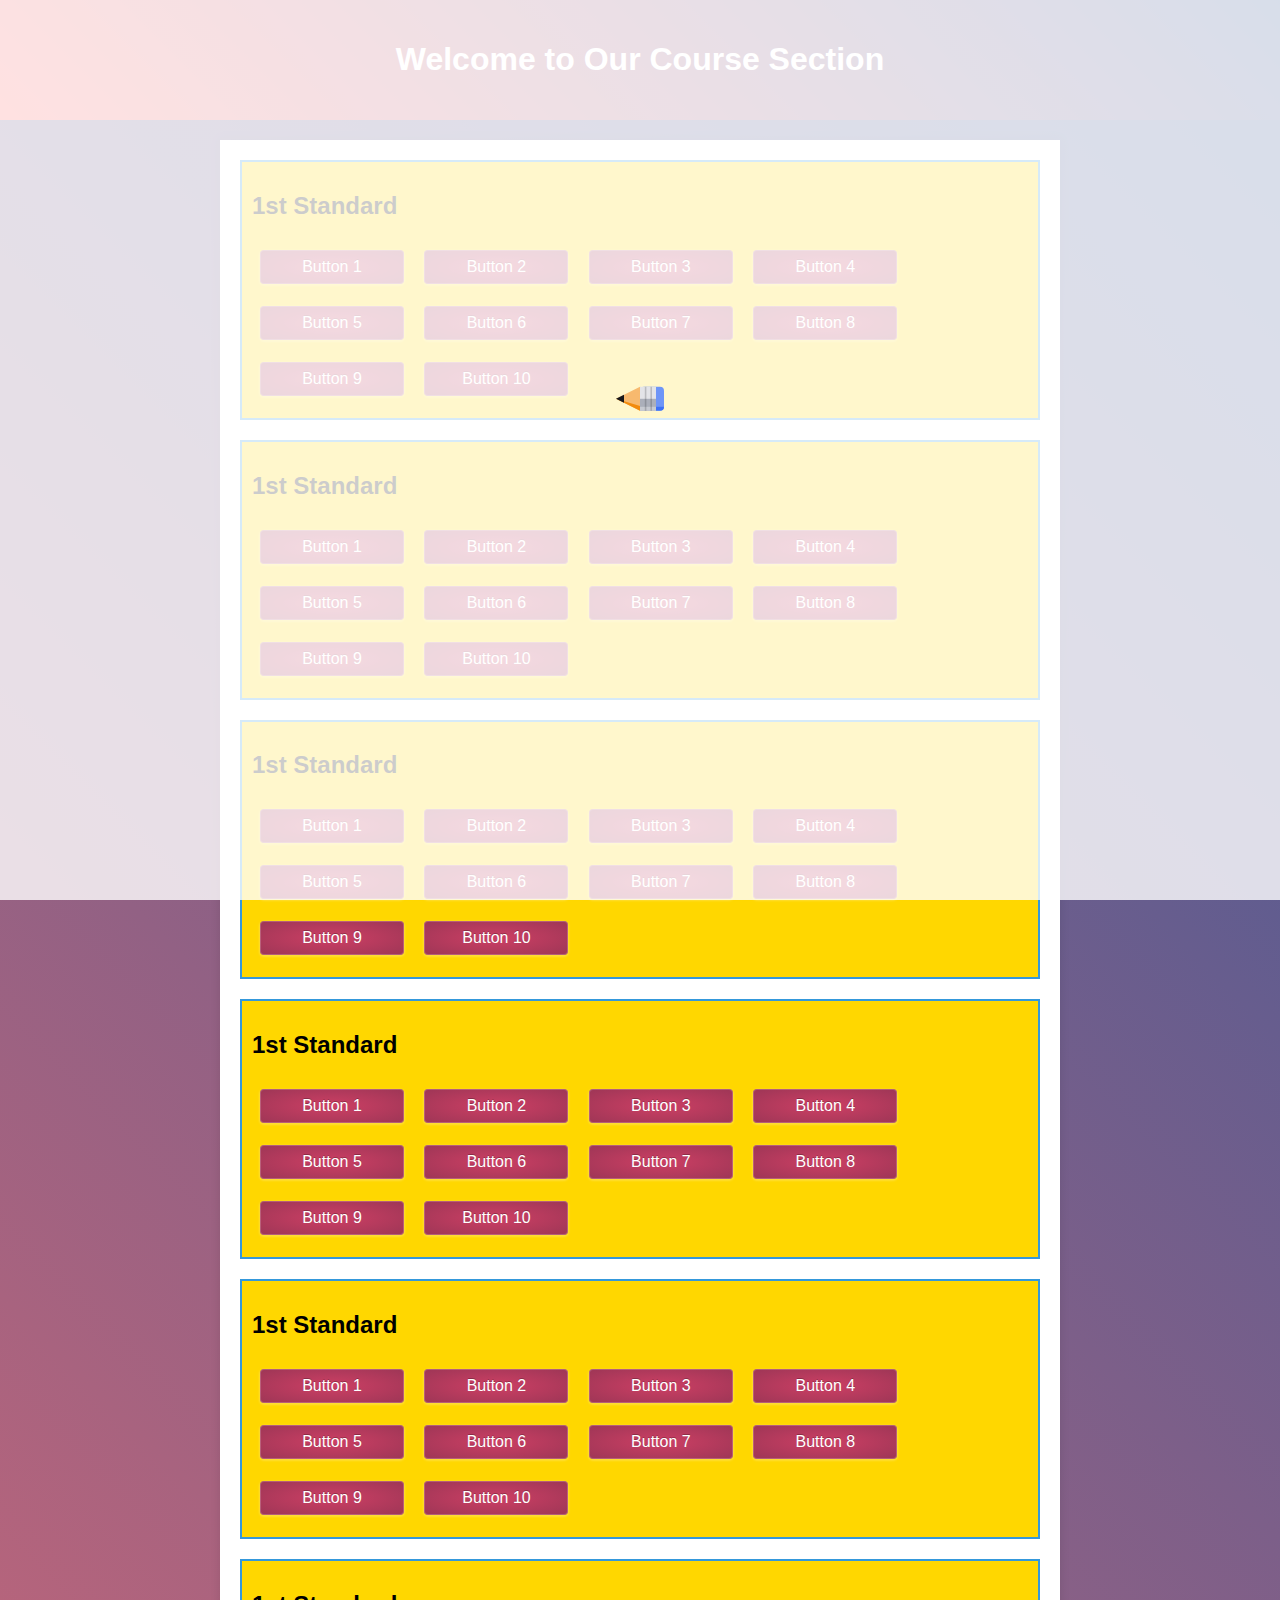
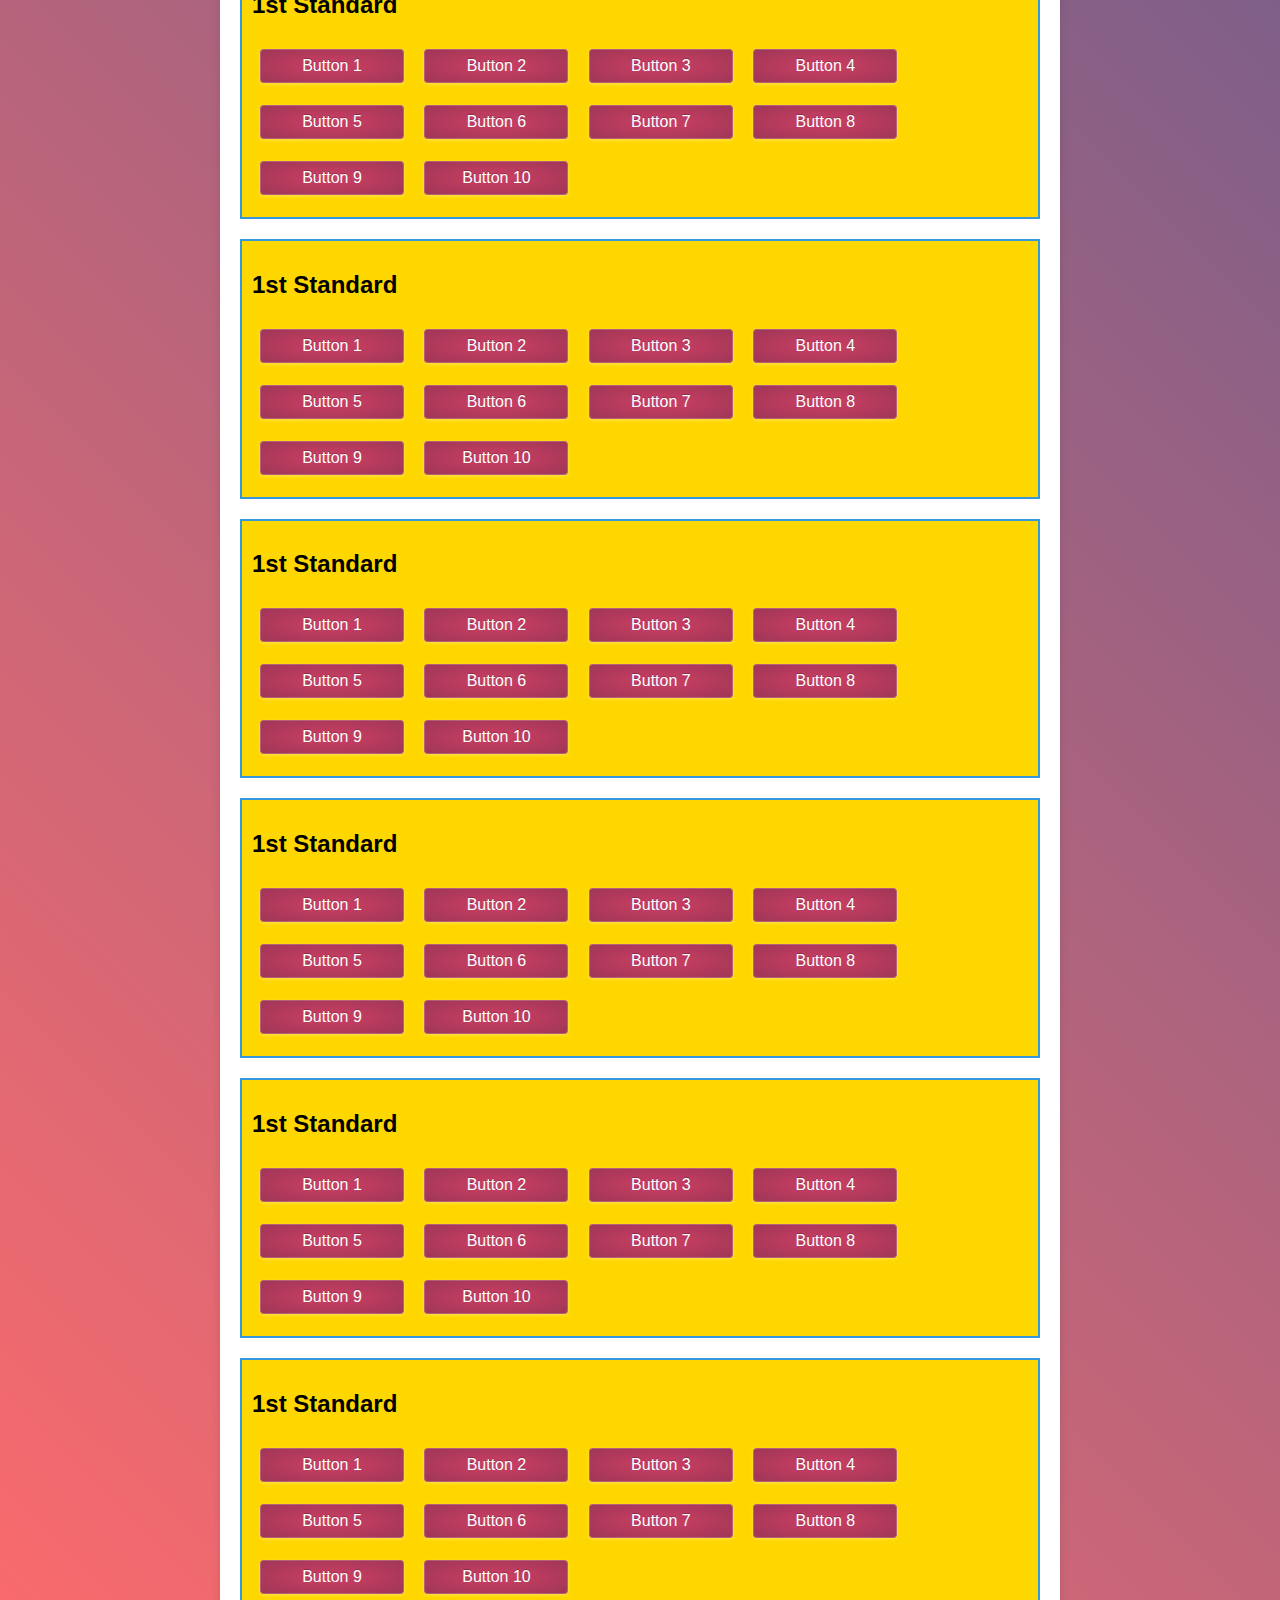
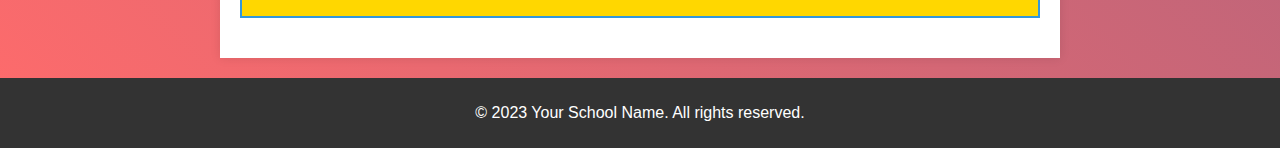
==== course.html @ 150eb4b5 "Add files via upload" ====
<!DOCTYPE html>
<html lang="en">
<head>
    <link rel="stylesheet" href="coursestyel.css">
    <meta charset="UTF-8">
    <meta name="viewport" content="width=device-width, initial-scale=1.0">
    <title>Course Section</title>
</head>
<body>
    <div id="loading-animation">
        <!-- Place your loading animation code here -->
        <svg xmlns="http://www.w3.org/2000/svg" height="200px" width="200px" viewBox="0 0 200 200" class="pencil">
            <defs>
                <clipPath id="pencil-eraser">
                    <rect height="30" width="30" ry="5" rx="5"></rect>
                </clipPath>
            </defs>
            <circle transform="rotate(-113,100,100)" stroke-linecap="round" stroke-dashoffset="439.82" stroke-dasharray="439.82 439.82" stroke-width="2" stroke="currentColor" fill="none" r="70" class="pencil__stroke"></circle>
            <g transform="translate(100,100)" class="pencil__rotate">
                <g fill="none">
                    <circle transform="rotate(-90)" stroke-dashoffset="402" stroke-dasharray="402.12 402.12" stroke-width="30" stroke="hsl(223,90%,50%)" r="64" class="pencil__body1"></circle>
                    <circle transform="rotate(-90)" stroke-dashoffset="465" stroke-dasharray="464.96 464.96" stroke-width="10" stroke="hsl(223,90%,60%)" r="74" class="pencil__body2"></circle>
                    <circle transform="rotate(-90)" stroke-dashoffset="339" stroke-dasharray="339.29 339.29" stroke-width="10" stroke="hsl(223,90%,40%)" r="54" class="pencil__body3"></circle>
                </g>
                <g transform="rotate(-90) translate(49,0)" class="pencil__eraser">
                    <g class="pencil__eraser-skew">
                        <rect height="30" width="30" ry="5" rx="5" fill="hsl(223,90%,70%)"></rect>
                        <rect clip-path="url(#pencil-eraser)" height="30" width="5" fill="hsl(223,90%,60%)"></rect>
                        <rect height="20" width="30" fill="hsl(223,10%,90%)"></rect>
                        <rect height="20" width="15" fill="hsl(223,10%,70%)"></rect>
                        <rect height="20" width="5" fill="hsl(223,10%,80%)"></rect>
                        <rect height="2" width="30" y="6" fill="hsla(223,10%,10%,0.2)"></rect>
                        <rect height="2" width="30" y="13" fill="hsla(223,10%,10%,0.2)"></rect>
                    </g>
                </g>
                <g transform="rotate(-90) translate(49,-30)" class="pencil__point">
                    <polygon points="15 0,30 30,0 30" fill="hsl(33,90%,70%)"></polygon>
                    <polygon points="15 0,6 30,0 30" fill="hsl(33,90%,50%)"></polygon>
                    <polygon points="15 0,20 10,10 10" fill="hsl(223,10%,10%)"></polygon>
                </g>
            </g>
        </svg>
      </div>
    <header>
        <h1>Welcome to Our Course Section</h1>
    </header>
    <main>
        <section id="class1">
            <h2>1st Standard</h2>
            <div class="button-container">
                <!-- Add 10 buttons for 1st standard -->
                <button type="button" class="button">
                    <div class="button-top">Button 1</div>
                    <div class="button-bottom"></div>
                    <div class="button-base"></div>
                </button>
                <button type="button" class="button">
                    <div class="button-top">Button 2</div>
                    <div class="button-bottom"></div>
                    <div class="button-base"></div>
                </button>
                <button type="button" class="button">
                    <div class="button-top">Button 3</div>
                    <div class="button-bottom"></div>
                    <div class="button-base"></div>
                </button>
                <button type="button" class="button">
                    <div class="button-top">Button 4</div>
                    <div class="button-bottom"></div>
                    <div class="button-base"></div>
                </button>
                <button type="button" class="button">
                    <div class="button-top">Button 5</div>
                    <div class="button-bottom"></div>
                    <div class="button-base"></div>
                </button>
                <button type="button" class="button">
                    <div class="button-top">Button 6</div>
                    <div class="button-bottom"></div>
                    <div class="button-base"></div>
                </button>
                <button type="button" class="button">
                    <div class="button-top">Button 7</div>
                    <div class="button-bottom"></div>
                    <div class="button-base"></div>
                </button>
                <button type="button" class="button">
                    <div class="button-top">Button 8</div>
                    <div class="button-bottom"></div>
                    <div class="button-base"></div>
                </button>
                <button type="button" class="button">
                    <div class="button-top">Button 9</div>
                    <div class="button-bottom"></div>
                    <div class="button-base"></div>
                </button>
                <button type="button" class="button">
                    <div class="button-top">Button 10</div>
                    <div class="button-bottom"></div>
                    <div class="button-base"></div>
                </button>
            </div>
            </section>
        <section id="class1">
            <h2>1st Standard</h2>
            <div class="button-container">
                <!-- Add 10 buttons for 1st standard -->
                <button type="button" class="button">
                    <div class="button-top">Button 1</div>
                    <div class="button-bottom"></div>
                    <div class="button-base"></div>
                </button>
                <button type="button" class="button">
                    <div class="button-top">Button 2</div>
                    <div class="button-bottom"></div>
                    <div class="button-base"></div>
                </button>
                <button type="button" class="button">
                    <div class="button-top">Button 3</div>
                    <div class="button-bottom"></div>
                    <div class="button-base"></div>
                </button>
                <button type="button" class="button">
                    <div class="button-top">Button 4</div>
                    <div class="button-bottom"></div>
                    <div class="button-base"></div>
                </button>
                <button type="button" class="button">
                    <div class="button-top">Button 5</div>
                    <div class="button-bottom"></div>
                    <div class="button-base"></div>
                </button>
                <button type="button" class="button">
                    <div class="button-top">Button 6</div>
                    <div class="button-bottom"></div>
                    <div class="button-base"></div>
                </button>
                <button type="button" class="button">
                    <div class="button-top">Button 7</div>
                    <div class="button-bottom"></div>
                    <div class="button-base"></div>
                </button>
                <button type="button" class="button">
                    <div class="button-top">Button 8</div>
                    <div class="button-bottom"></div>
                    <div class="button-base"></div>
                </button>
                <button type="button" class="button">
                    <div class="button-top">Button 9</div>
                    <div class="button-bottom"></div>
                    <div class="button-base"></div>
                </button>
                <button type="button" class="button">
                    <div class="button-top">Button 10</div>
                    <div class="button-bottom"></div>
                    <div class="button-base"></div>
                </button>
            </div>
            </section>
        <section id="class1">
            <h2>1st Standard</h2>
            <div class="button-container">
                <!-- Add 10 buttons for 1st standard -->
                <button type="button" class="button">
                    <div class="button-top">Button 1</div>
                    <div class="button-bottom"></div>
                    <div class="button-base"></div>
                </button>
                <button type="button" class="button">
                    <div class="button-top">Button 2</div>
                    <div class="button-bottom"></div>
                    <div class="button-base"></div>
                </button>
                <button type="button" class="button">
                    <div class="button-top">Button 3</div>
                    <div class="button-bottom"></div>
                    <div class="button-base"></div>
                </button>
                <button type="button" class="button">
                    <div class="button-top">Button 4</div>
                    <div class="button-bottom"></div>
                    <div class="button-base"></div>
                </button>
                <button type="button" class="button">
                    <div class="button-top">Button 5</div>
                    <div class="button-bottom"></div>
                    <div class="button-base"></div>
                </button>
                <button type="button" class="button">
                    <div class="button-top">Button 6</div>
                    <div class="button-bottom"></div>
                    <div class="button-base"></div>
                </button>
                <button type="button" class="button">
                    <div class="button-top">Button 7</div>
                    <div class="button-bottom"></div>
                    <div class="button-base"></div>
                </button>
                <button type="button" class="button">
                    <div class="button-top">Button 8</div>
                    <div class="button-bottom"></div>
                    <div class="button-base"></div>
                </button>
                <button type="button" class="button">
                    <div class="button-top">Button 9</div>
                    <div class="button-bottom"></div>
                    <div class="button-base"></div>
                </button>
                <button type="button" class="button">
                    <div class="button-top">Button 10</div>
                    <div class="button-bottom"></div>
                    <div class="button-base"></div>
                </button>
            </div>
            </section>
        <section id="class1">
            <h2>1st Standard</h2>
            <div class="button-container">
                <!-- Add 10 buttons for 1st standard -->
                <button type="button" class="button">
                    <div class="button-top">Button 1</div>
                    <div class="button-bottom"></div>
                    <div class="button-base"></div>
                </button>
                <button type="button" class="button">
                    <div class="button-top">Button 2</div>
                    <div class="button-bottom"></div>
                    <div class="button-base"></div>
                </button>
                <button type="button" class="button">
                    <div class="button-top">Button 3</div>
                    <div class="button-bottom"></div>
                    <div class="button-base"></div>
                </button>
                <button type="button" class="button">
                    <div class="button-top">Button 4</div>
                    <div class="button-bottom"></div>
                    <div class="button-base"></div>
                </button>
                <button type="button" class="button">
                    <div class="button-top">Button 5</div>
                    <div class="button-bottom"></div>
                    <div class="button-base"></div>
                </button>
                <button type="button" class="button">
                    <div class="button-top">Button 6</div>
                    <div class="button-bottom"></div>
                    <div class="button-base"></div>
                </button>
                <button type="button" class="button">
                    <div class="button-top">Button 7</div>
                    <div class="button-bottom"></div>
                    <div class="button-base"></div>
                </button>
                <button type="button" class="button">
                    <div class="button-top">Button 8</div>
                    <div class="button-bottom"></div>
                    <div class="button-base"></div>
                </button>
                <button type="button" class="button">
                    <div class="button-top">Button 9</div>
                    <div class="button-bottom"></div>
                    <div class="button-base"></div>
                </button>
                <button type="button" class="button">
                    <div class="button-top">Button 10</div>
                    <div class="button-bottom"></div>
                    <div class="button-base"></div>
                </button>
            </div>
            </section>
        <section id="class1">
            <h2>1st Standard</h2>
            <div class="button-container">
                <!-- Add 10 buttons for 1st standard -->
                <button type="button" class="button">
                    <div class="button-top">Button 1</div>
                    <div class="button-bottom"></div>
                    <div class="button-base"></div>
                </button>
                <button type="button" class="button">
                    <div class="button-top">Button 2</div>
                    <div class="button-bottom"></div>
                    <div class="button-base"></div>
                </button>
                <button type="button" class="button">
                    <div class="button-top">Button 3</div>
                    <div class="button-bottom"></div>
                    <div class="button-base"></div>
                </button>
                <button type="button" class="button">
                    <div class="button-top">Button 4</div>
                    <div class="button-bottom"></div>
                    <div class="button-base"></div>
                </button>
                <button type="button" class="button">
                    <div class="button-top">Button 5</div>
                    <div class="button-bottom"></div>
                    <div class="button-base"></div>
                </button>
                <button type="button" class="button">
                    <div class="button-top">Button 6</div>
                    <div class="button-bottom"></div>
                    <div class="button-base"></div>
                </button>
                <button type="button" class="button">
                    <div class="button-top">Button 7</div>
                    <div class="button-bottom"></div>
                    <div class="button-base"></div>
                </button>
                <button type="button" class="button">
                    <div class="button-top">Button 8</div>
                    <div class="button-bottom"></div>
                    <div class="button-base"></div>
                </button>
                <button type="button" class="button">
                    <div class="button-top">Button 9</div>
                    <div class="button-bottom"></div>
                    <div class="button-base"></div>
                </button>
                <button type="button" class="button">
                    <div class="button-top">Button 10</div>
                    <div class="button-bottom"></div>
                    <div class="button-base"></div>
                </button>
            </div>
            </section>
        <section id="class1">
            <h2>1st Standard</h2>
            <div class="button-container">
                <!-- Add 10 buttons for 1st standard -->
                <button type="button" class="button">
                    <div class="button-top">Button 1</div>
                    <div class="button-bottom"></div>
                    <div class="button-base"></div>
                </button>
                <button type="button" class="button">
                    <div class="button-top">Button 2</div>
                    <div class="button-bottom"></div>
                    <div class="button-base"></div>
                </button>
                <button type="button" class="button">
                    <div class="button-top">Button 3</div>
                    <div class="button-bottom"></div>
                    <div class="button-base"></div>
                </button>
                <button type="button" class="button">
                    <div class="button-top">Button 4</div>
                    <div class="button-bottom"></div>
                    <div class="button-base"></div>
                </button>
                <button type="button" class="button">
                    <div class="button-top">Button 5</div>
                    <div class="button-bottom"></div>
                    <div class="button-base"></div>
                </button>
                <button type="button" class="button">
                    <div class="button-top">Button 6</div>
                    <div class="button-bottom"></div>
                    <div class="button-base"></div>
                </button>
                <button type="button" class="button">
                    <div class="button-top">Button 7</div>
                    <div class="button-bottom"></div>
                    <div class="button-base"></div>
                </button>
                <button type="button" class="button">
                    <div class="button-top">Button 8</div>
                    <div class="button-bottom"></div>
                    <div class="button-base"></div>
                </button>
                <button type="button" class="button">
                    <div class="button-top">Button 9</div>
                    <div class="button-bottom"></div>
                    <div class="button-base"></div>
                </button>
                <button type="button" class="button">
                    <div class="button-top">Button 10</div>
                    <div class="button-bottom"></div>
                    <div class="button-base"></div>
                </button>
            </div>
            </section>
        <section id="class1">
            <h2>1st Standard</h2>
            <div class="button-container">
                <!-- Add 10 buttons for 1st standard -->
                <button type="button" class="button">
                    <div class="button-top">Button 1</div>
                    <div class="button-bottom"></div>
                    <div class="button-base"></div>
                </button>
                <button type="button" class="button">
                    <div class="button-top">Button 2</div>
                    <div class="button-bottom"></div>
                    <div class="button-base"></div>
                </button>
                <button type="button" class="button">
                    <div class="button-top">Button 3</div>
                    <div class="button-bottom"></div>
                    <div class="button-base"></div>
                </button>
                <button type="button" class="button">
                    <div class="button-top">Button 4</div>
                    <div class="button-bottom"></div>
                    <div class="button-base"></div>
                </button>
                <button type="button" class="button">
                    <div class="button-top">Button 5</div>
                    <div class="button-bottom"></div>
                    <div class="button-base"></div>
                </button>
                <button type="button" class="button">
                    <div class="button-top">Button 6</div>
                    <div class="button-bottom"></div>
                    <div class="button-base"></div>
                </button>
                <button type="button" class="button">
                    <div class="button-top">Button 7</div>
                    <div class="button-bottom"></div>
                    <div class="button-base"></div>
                </button>
                <button type="button" class="button">
                    <div class="button-top">Button 8</div>
                    <div class="button-bottom"></div>
                    <div class="button-base"></div>
                </button>
                <button type="button" class="button">
                    <div class="button-top">Button 9</div>
                    <div class="button-bottom"></div>
                    <div class="button-base"></div>
                </button>
                <button type="button" class="button">
                    <div class="button-top">Button 10</div>
                    <div class="button-bottom"></div>
                    <div class="button-base"></div>
                </button>
            </div>
            </section>
        <section id="class1">
            <h2>1st Standard</h2>
            <div class="button-container">
                <!-- Add 10 buttons for 1st standard -->
                <button type="button" class="button">
                    <div class="button-top">Button 1</div>
                    <div class="button-bottom"></div>
                    <div class="button-base"></div>
                </button>
                <button type="button" class="button">
                    <div class="button-top">Button 2</div>
                    <div class="button-bottom"></div>
                    <div class="button-base"></div>
                </button>
                <button type="button" class="button">
                    <div class="button-top">Button 3</div>
                    <div class="button-bottom"></div>
                    <div class="button-base"></div>
                </button>
                <button type="button" class="button">
                    <div class="button-top">Button 4</div>
                    <div class="button-bottom"></div>
                    <div class="button-base"></div>
                </button>
                <button type="button" class="button">
                    <div class="button-top">Button 5</div>
                    <div class="button-bottom"></div>
                    <div class="button-base"></div>
                </button>
                <button type="button" class="button">
                    <div class="button-top">Button 6</div>
                    <div class="button-bottom"></div>
                    <div class="button-base"></div>
                </button>
                <button type="button" class="button">
                    <div class="button-top">Button 7</div>
                    <div class="button-bottom"></div>
                    <div class="button-base"></div>
                </button>
                <button type="button" class="button">
                    <div class="button-top">Button 8</div>
                    <div class="button-bottom"></div>
                    <div class="button-base"></div>
                </button>
                <button type="button" class="button">
                    <div class="button-top">Button 9</div>
                    <div class="button-bottom"></div>
                    <div class="button-base"></div>
                </button>
                <button type="button" class="button">
                    <div class="button-top">Button 10</div>
                    <div class="button-bottom"></div>
                    <div class="button-base"></div>
                </button>
            </div>
            </section>
        <section id="class1">
            <h2>1st Standard</h2>
            <div class="button-container">
                <!-- Add 10 buttons for 1st standard -->
                <button type="button" class="button">
                    <div class="button-top">Button 1</div>
                    <div class="button-bottom"></div>
                    <div class="button-base"></div>
                </button>
                <button type="button" class="button">
                    <div class="button-top">Button 2</div>
                    <div class="button-bottom"></div>
                    <div class="button-base"></div>
                </button>
                <button type="button" class="button">
                    <div class="button-top">Button 3</div>
                    <div class="button-bottom"></div>
                    <div class="button-base"></div>
                </button>
                <button type="button" class="button">
                    <div class="button-top">Button 4</div>
                    <div class="button-bottom"></div>
                    <div class="button-base"></div>
                </button>
                <button type="button" class="button">
                    <div class="button-top">Button 5</div>
                    <div class="button-bottom"></div>
                    <div class="button-base"></div>
                </button>
                <button type="button" class="button">
                    <div class="button-top">Button 6</div>
                    <div class="button-bottom"></div>
                    <div class="button-base"></div>
                </button>
                <button type="button" class="button">
                    <div class="button-top">Button 7</div>
                    <div class="button-bottom"></div>
                    <div class="button-base"></div>
                </button>
                <button type="button" class="button">
                    <div class="button-top">Button 8</div>
                    <div class="button-bottom"></div>
                    <div class="button-base"></div>
                </button>
                <button type="button" class="button">
                    <div class="button-top">Button 9</div>
                    <div class="button-bottom"></div>
                    <div class="button-base"></div>
                </button>
                <button type="button" class="button">
                    <div class="button-top">Button 10</div>
                    <div class="button-bottom"></div>
                    <div class="button-base"></div>
                </button>
            </div>
            </section>
        <section id="class1">
            <h2>1st Standard</h2>
            <div class="button-container">
                <!-- Add 10 buttons for 1st standard -->
                <button type="button" class="button">
                    <div class="button-top">Button 1</div>
                    <div class="button-bottom"></div>
                    <div class="button-base"></div>
                </button>
                <button type="button" class="button">
                    <div class="button-top">Button 2</div>
                    <div class="button-bottom"></div>
                    <div class="button-base"></div>
                </button>
                <button type="button" class="button">
                    <div class="button-top">Button 3</div>
                    <div class="button-bottom"></div>
                    <div class="button-base"></div>
                </button>
                <button type="button" class="button">
                    <div class="button-top">Button 4</div>
                    <div class="button-bottom"></div>
                    <div class="button-base"></div>
                </button>
                <button type="button" class="button">
                    <div class="button-top">Button 5</div>
                    <div class="button-bottom"></div>
                    <div class="button-base"></div>
                </button>
                <button type="button" class="button">
                    <div class="button-top">Button 6</div>
                    <div class="button-bottom"></div>
                    <div class="button-base"></div>
                </button>
                <button type="button" class="button">
                    <div class="button-top">Button 7</div>
                    <div class="button-bottom"></div>
                    <div class="button-base"></div>
                </button>
                <button type="button" class="button">
                    <div class="button-top">Button 8</div>
                    <div class="button-bottom"></div>
                    <div class="button-base"></div>
                </button>
                <button type="button" class="button">
                    <div class="button-top">Button 9</div>
                    <div class="button-bottom"></div>
                    <div class="button-base"></div>
                </button>
                <button type="button" class="button">
                    <div class="button-top">Button 10</div>
                    <div class="button-bottom"></div>
                    <div class="button-base"></div>
                </button>
            </div>
            </section>
        <section id="class1">
            <h2>1st Standard</h2>
            <div class="button-container">
                <!-- Add 10 buttons for 1st standard -->
                <button type="button" class="button">
                    <div class="button-top">Button 1</div>
                    <div class="button-bottom"></div>
                    <div class="button-base"></div>
                </button>
                <button type="button" class="button">
                    <div class="button-top">Button 2</div>
                    <div class="button-bottom"></div>
                    <div class="button-base"></div>
                </button>
                <button type="button" class="button">
                    <div class="button-top">Button 3</div>
                    <div class="button-bottom"></div>
                    <div class="button-base"></div>
                </button>
                <button type="button" class="button">
                    <div class="button-top">Button 4</div>
                    <div class="button-bottom"></div>
                    <div class="button-base"></div>
                </button>
                <button type="button" class="button">
                    <div class="button-top">Button 5</div>
                    <div class="button-bottom"></div>
                    <div class="button-base"></div>
                </button>
                <button type="button" class="button">
                    <div class="button-top">Button 6</div>
                    <div class="button-bottom"></div>
                    <div class="button-base"></div>
                </button>
                <button type="button" class="button">
                    <div class="button-top">Button 7</div>
                    <div class="button-bottom"></div>
                    <div class="button-base"></div>
                </button>
                <button type="button" class="button">
                    <div class="button-top">Button 8</div>
                    <div class="button-bottom"></div>
                    <div class="button-base"></div>
                </button>
                <button type="button" class="button">
                    <div class="button-top">Button 9</div>
                    <div class="button-bottom"></div>
                    <div class="button-base"></div>
                </button>
                <button type="button" class="button">
                    <div class="button-top">Button 10</div>
                    <div class="button-bottom"></div>
                    <div class="button-base"></div>
                </button>
            </div>
            </section>

    </main>

    <footer>
        <p>&copy; 2023 Your School Name. All rights reserved.</p>
    </footer>

    <script>
        // JavaScript for smooth scrolling
        document.querySelectorAll('nav a').forEach(anchor => {
            anchor.addEventListener('click', function(e) {
                e.preventDefault();

                const targetId = this.getAttribute('href').substring(1);
                const targetSection = document.getElementById(targetId);

                window.scrollTo({
                    top: targetSection.offsetTop - 60, // Adjust for header height
                    behavior: 'smooth'
                });
            });
        });
        function hideLoadingAnimation() {
    const loadingAnimation = document.getElementById('loading-animation');
    if (loadingAnimation) {
      loadingAnimation.style.display = 'none';
    }
  }

  // Event listener to hide the loading animation when the page finishes loading
  window.addEventListener('load', hideLoadingAnimation);
  function hideLoadingAnimation() {
    // Simulate a delay of 3 seconds (3000 milliseconds)
    setTimeout(function() {
      const loadingAnimation = document.getElementById('loading-animation');
      if (loadingAnimation) {
        loadingAnimation.style.display = 'none';
      }
    }, 3000); // Adjust the delay time as needed (in milliseconds)
  }

  // Event listener to hide the loading animation when the page finishes loading
  window.addEventListener('load', hideLoadingAnimation);
    </script>
</body>
</html>
---- coursestyel.css ----
body {
    font-family: Arial, sans-serif;
    margin: 0;
    padding: 0;
    background-color: #f2f2f2;
    background: linear-gradient(45deg, #FF6B6B, #3B5998);
}

header {
    background: linear-gradient(45deg, #FF6B6B, #3B5998); /* Match the body gradient */
    color: #fff;
    text-align: center;
    padding: 20px;
}

nav ul {
    list-style-type: none;
    margin: 0;
    padding: 0;
}

nav ul li {
    display: inline;
    margin-right: 20px;
}

main {
    max-width: 800px;
    margin: 20px auto;
    background-color: #fff;
    padding: 20px;
    box-shadow: 0 0 10px rgba(0, 0, 0, 0.1);
}

section {
    border: 2px solid #3498db; /* Change to your desired border color */
    padding: 10px;
    margin-bottom: 20px;
    cursor: pointer;
    background-color: #FFD700; /* Add your desired background color */
}

section .button {
    -webkit-appearance: none;
    appearance: none;
    position: relative;
    border-width: 0;
    padding: 0 8px 12px;
    min-width: 10em;
    box-sizing: border-box;
    background: transparent;
    font: inherit;
    cursor: pointer;
}

section .button-top {
    display: flex;
    align-items: center;
    justify-content: center;
    position: relative;
    z-index: 0;
    padding: 8px 16px;
    transform: translateY(0);
    text-align: center;
    color: #fff;
    text-shadow: 0 -1px rgba(0, 0, 0, .25);
    transition-property: transform;
    transition-duration: .2s;
    -webkit-user-select: none;
    user-select: none;
}

section .button:active .button-top {
    transform: translateY(6px);
}

section .button-top::after {
    content: '';
    position: absolute;
    z-index: -1;
    border-radius: 4px;
    width: 100%;
    height: 100%;
    box-sizing: content-box;
    background-image: radial-gradient(#cd3f64, #9d3656);
    text-align: center;
    color: #fff;
    box-shadow: inset 0 0 0px 1px rgba(255, 255, 255, .2), 0 1px 2px 1px rgba(255, 255, 255, .2);
    transition-property: border-radius, padding, width, transform;
    transition-duration: .2s;
}

section .button:active .button-top::after {
    border-radius: 6px;
    padding: 0 2px;
}

section .button-bottom {
    position: absolute;
    z-index: -1;
    bottom: 4px;
    left: 4px;
    border-radius: 8px / 16px 16px 8px 8px;
    padding-top: 6px;
    width: calc(100% - 8px);
    height: calc(100% - 10px);
    box-sizing: content-box;
    background-color: #803;
    background-image: radial-gradient(4px 8px at 4px calc(100% - 8px), rgba(255, 255, 255, .25), transparent), radial-gradient(4px 8px at calc(100% - 4px) calc(100% - 8px), rgba(255, 255, 255, .25), transparent), radial-gradient(16px at -4px 0, white, transparent), radial-gradient(16px at calc(100% + 4px) 0, white, transparent);
    box-shadow: 0px 2px 3px 0px rgba(0, 0, 0, 0.5), inset 0 -1px 3px 3px rgba(0, 0, 0, .4);
    transition-property: border-radius, padding-top;
    transition-duration: .2s;
}

section .button:active .button-bottom {
    border-radius: 10px 10px 8px 8px / 8px;
    padding-top: 0;
}
button:hover{
    transform: scale(1);
}

section .button-base {
    position: absolute;
    z-index: -2;
    top: 4px;
    left: 0;
    border-radius: 12px;
    width: 100%;
    height: calc(100% - 4px);
    background-color: rgba(0, 0, 0, .15);
    box-shadow: 0 1px 1px 0 rgba(255, 255, 255, .75), inset 0 2px 2px rgba(0, 0, 0, .25);
}

footer {
    text-align: center;
    background: #333;
    color: #fff;
    padding: 10px 0;
}

/* Add button styles for the class sections */
section .button {
    margin-top: 10px;
}
#loading-animation {
    position: fixed;
    top: 0;
    left: 0;
    width: 100%;
    height: 100%;
    background: rgba(255, 255, 255, 0.8); /* Semi-transparent background overlay */
    display: flex;
    justify-content: center;
    align-items: center;
    z-index: 9999; /* Ensure it's on top of other content */
  }
  
  /* Additional styles for the loading animation container if needed */
  .pencil {
    display: block;
    width: 10em;
    height: 10em;
  }
  
  .pencil__body1,
  .pencil__body2,
  .pencil__body3,
  .pencil__eraser,
  .pencil__eraser-skew,
  .pencil__point,
  .pencil__rotate,
  .pencil__stroke {
    animation-duration: 3s;
    animation-timing-function: linear;
    animation-iteration-count: infinite;
  }
  
  .pencil__body1,
  .pencil__body2,
  .pencil__body3 {
    transform: rotate(-90deg);
  }
  
  .pencil__body1 {
    animation-name: pencilBody1;
  }
  
  .pencil__body2 {
    animation-name: pencilBody2;
  }
  
  .pencil__body3 {
    animation-name: pencilBody3;
  }
  
  .pencil__eraser {
    animation-name: pencilEraser;
    transform: rotate(-90deg) translate(49px,0);
  }
  
  .pencil__eraser-skew {
    animation-name: pencilEraserSkew;
    animation-timing-function: ease-in-out;
  }
  
  .pencil__point {
    animation-name: pencilPoint;
    transform: rotate(-90deg) translate(49px,-30px);
  }
  
  .pencil__rotate {
    animation-name: pencilRotate;
  }
  
  .pencil__stroke {
    animation-name: pencilStroke;
    transform: translate(100px,100px) rotate(-113deg);
  }
  
  /* Animations */
  @keyframes pencilBody1 {
    from,
      to {
      stroke-dashoffset: 351.86;
      transform: rotate(-90deg);
    }
  
    50% {
      stroke-dashoffset: 150.8;
   /* 3/8 of diameter */
      transform: rotate(-225deg);
    }
  }
  
  @keyframes pencilBody2 {
    from,
      to {
      stroke-dashoffset: 406.84;
      transform: rotate(-90deg);
    }
  
    50% {
      stroke-dashoffset: 174.36;
      transform: rotate(-225deg);
    }
  }
  
  @keyframes pencilBody3 {
    from,
      to {
      stroke-dashoffset: 296.88;
      transform: rotate(-90deg);
    }
  
    50% {
      stroke-dashoffset: 127.23;
      transform: rotate(-225deg);
    }
  }
  
  @keyframes pencilEraser {
    from,
      to {
      transform: rotate(-45deg) translate(49px,0);
    }
  
    50% {
      transform: rotate(0deg) translate(49px,0);
    }
  }
  
  @keyframes pencilEraserSkew {
    from,
      32.5%,
      67.5%,
      to {
      transform: skewX(0);
    }
  
    35%,
      65% {
      transform: skewX(-4deg);
    }
  
    37.5%, 
      62.5% {
      transform: skewX(8deg);
    }
  
    40%,
      45%,
      50%,
      55%,
      60% {
      transform: skewX(-15deg);
    }
  
    42.5%,
      47.5%,
      52.5%,
      57.5% {
      transform: skewX(15deg);
    }
  }
  
  @keyframes pencilPoint {
    from,
      to {
      transform: rotate(-90deg) translate(49px,-30px);
    }
  
    50% {
      transform: rotate(-225deg) translate(49px,-30px);
    }
  }
  
  @keyframes pencilRotate {
    from {
      transform: translate(100px,100px) rotate(0);
    }
  
    to {
      transform: translate(100px,100px) rotate(720deg);
    }
  }
  
  @keyframes pencilStroke {
    from {
      stroke-dashoffset: 439.82;
      transform: translate(100px,100px) rotate(-113deg);
    }
  
    50% {
      stroke-dashoffset: 164.93;
      transform: translate(100px,100px) rotate(-113deg);
    }
  
    75%,
      to {
      stroke-dashoffset: 439.82;
      transform: translate(100px,100px) rotate(112deg);
    }
  }
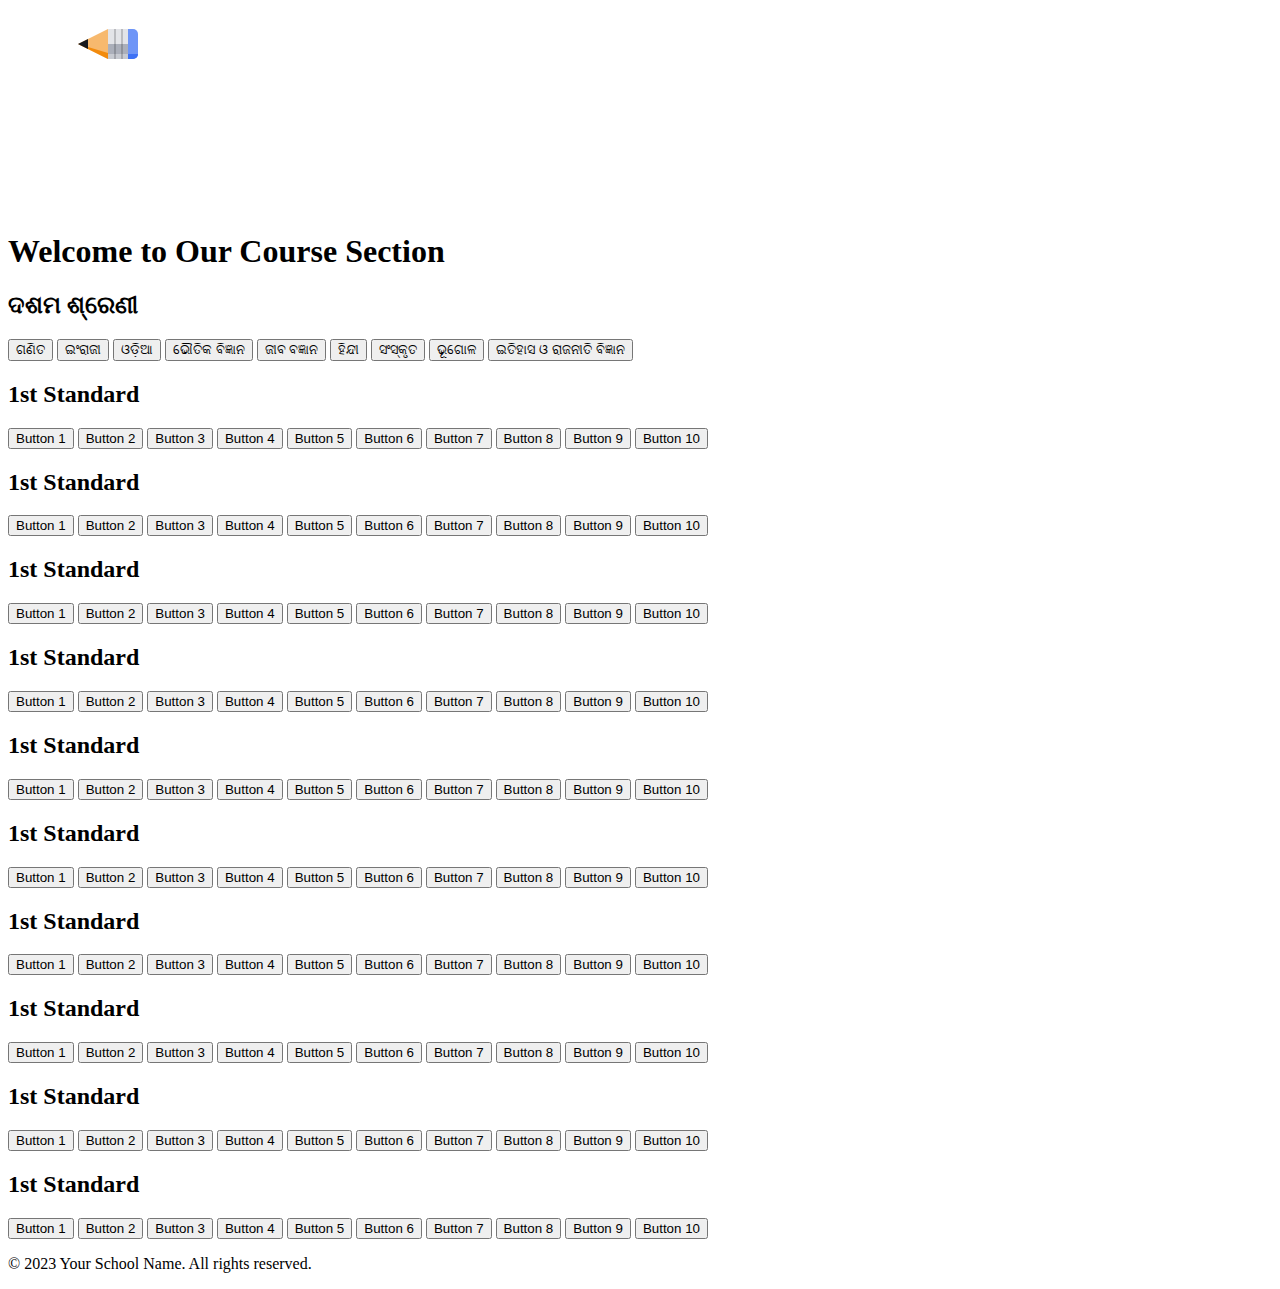
==== commit 400ecc2c: "Add files via upload" ====
--- a/course.html
+++ b/course.html
@@ -46,59 +46,57 @@
     </header>
     <main>
         <section id="class1">
-            <h2>1st Standard</h2>
-            <div class="button-container">
-                <!-- Add 10 buttons for 1st standard -->
-                <button type="button" class="button">
-                    <div class="button-top">Button 1</div>
-                    <div class="button-bottom"></div>
-                    <div class="button-base"></div>
-                </button>
-                <button type="button" class="button">
-                    <div class="button-top">Button 2</div>
-                    <div class="button-bottom"></div>
-                    <div class="button-base"></div>
-                </button>
-                <button type="button" class="button">
-                    <div class="button-top">Button 3</div>
-                    <div class="button-bottom"></div>
-                    <div class="button-base"></div>
-                </button>
-                <button type="button" class="button">
-                    <div class="button-top">Button 4</div>
-                    <div class="button-bottom"></div>
-                    <div class="button-base"></div>
-                </button>
-                <button type="button" class="button">
-                    <div class="button-top">Button 5</div>
-                    <div class="button-bottom"></div>
-                    <div class="button-base"></div>
-                </button>
-                <button type="button" class="button">
-                    <div class="button-top">Button 6</div>
-                    <div class="button-bottom"></div>
-                    <div class="button-base"></div>
-                </button>
-                <button type="button" class="button">
-                    <div class="button-top">Button 7</div>
-                    <div class="button-bottom"></div>
-                    <div class="button-base"></div>
-                </button>
-                <button type="button" class="button">
-                    <div class="button-top">Button 8</div>
-                    <div class="button-bottom"></div>
-                    <div class="button-base"></div>
-                </button>
-                <button type="button" class="button">
-                    <div class="button-top">Button 9</div>
-                    <div class="button-bottom"></div>
-                    <div class="button-base"></div>
-                </button>
-                <button type="button" class="button">
-                    <div class="button-top">Button 10</div>
-                    <div class="button-bottom"></div>
-                    <div class="button-base"></div>
-                </button>
+            <h2>ଦଶମ ଶ୍ରେଣୀ</h2>
+            <div class="button-container">
+                <!-- Add 10 buttons for 1st standard -->
+                <button type="button" class="button" onclick="window.location.href = 'https://youtu.be/3loPL19g28g?si=mEFjKXWgx6XScHbE'">
+                  
+                    <div class="button-top">ଗଣିତ</div>
+                    <div class="button-bottom"></div>
+                    <div class="button-base"></div>
+                </button>
+                <button type="button" class="button"  onclick="window.location.href ='https://youtube.com/playlist?list=PLJEfA7rw92vUZqBmNwz5TiUQy4Nbs6abx&si=3n9jQmv88Y4gWxq_'">
+                    <div class="button-top">ଇଂରାଜୀ</div>
+                    <div class="button-bottom"></div>
+                    <div class="button-base"></div>
+                </button>
+                <button type="button" class="button" onclick="window.location.href = 'https://youtu.be/m3xy60u47nk?si=YGL-tbFaCj_WZgY-'">
+                    <div class="button-top">ଓଡ଼ିଆ</div>
+                    <div class="button-bottom"></div>
+                    <div class="button-base"></div>
+                </button>
+                <button type="button" class="button"  onclick="window.location.href ='https://youtu.be/OUpIKKViZvg?si=-IcGOiZRi7d2ivna'">
+                    <div class="button-top">ଭୌତିକ ବିଜ୍ଞାନ</div>
+                    <div class="button-bottom"></div>
+                    <div class="button-base"></div>
+                </button>
+                <button type="button" class="button" onclick=" window.location.href = 'https://youtu.be/CYNXb7s3pIk?si=-Qchubg_bMY-rjpy'">
+                    <div class="button-top">ଜୀବ ବଜ୍ଞାନ</div>
+                    <div class="button-bottom"></div>
+                    <div class="button-base"></div>
+                </button>
+                <button type="button" class="button" onclick="window.location.href = 'https://youtu.be/2RAKnqcWIwU?si=i_C1BwgdPePpoMDa'">
+                    <div class="button-top">ହିନ୍ଦୀ</div>
+                    <div class="button-bottom"></div>
+                    <div class="button-base"></div>
+                </button>
+                <button type="button" class="button" onclick="window.location.href = 'https://youtu.be/vAwQ7NWOQMI?si=6FRWjMdSipxGqmrj'" >
+                    <div class="button-top">ସଂସ୍କୃତ</div>
+                    <div class="button-bottom"></div>
+                    <div class="button-base"></div>
+                </button>
+                <button type="button" class="button" onclick="window.location.href = 'https://youtu.be/8J2sjScCGDc?si=imE5kmsbQ8DmMlZ2'">
+                    <div class="button-top">ଭୂଗୋଳ</div>
+                    <div class="button-bottom"></div>
+                    <div class="button-base"></div>
+                </button>
+                <button type="button" class="button" onclick="window.localStorage.href = 'https://youtu.be/uRd9QzUaOxY?si=BXV6BJB1O_b681Ip'">
+                    <div class="button-top">ଇତିହାସ ଓ ରାଜନୀତି ବିଜ୍ଞାନ</div>
+                    <div class="button-bottom"></div>
+                    <div class="button-base"></div>
+                </button>
+            </div>
+            </section>
             </div>
             </section>
         <section id="class1">
@@ -699,7 +697,7 @@
       if (loadingAnimation) {
         loadingAnimation.style.display = 'none';
       }
-    }, 3000); // Adjust the delay time as needed (in milliseconds)
+    }, 1000); // Adjust the delay time as needed (in milliseconds)
   }
 
   // Event listener to hide the loading animation when the page finishes loading
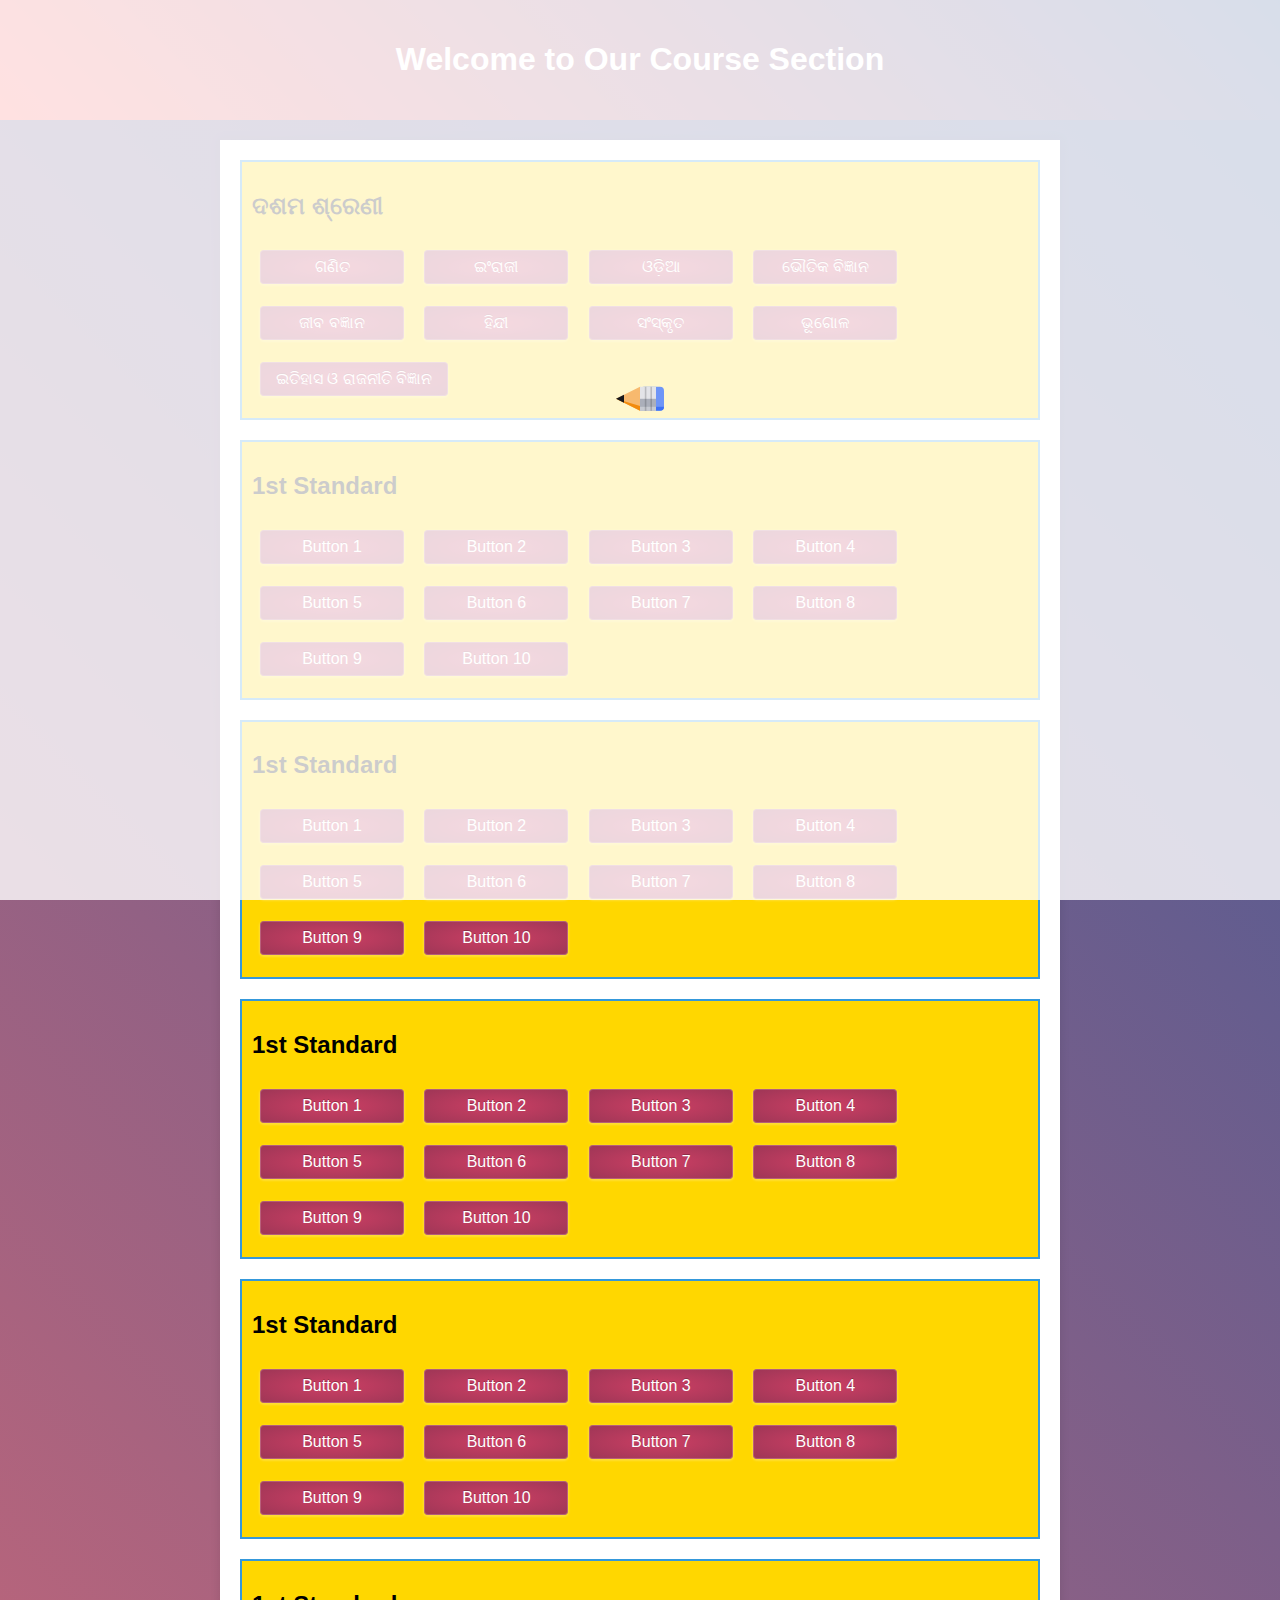
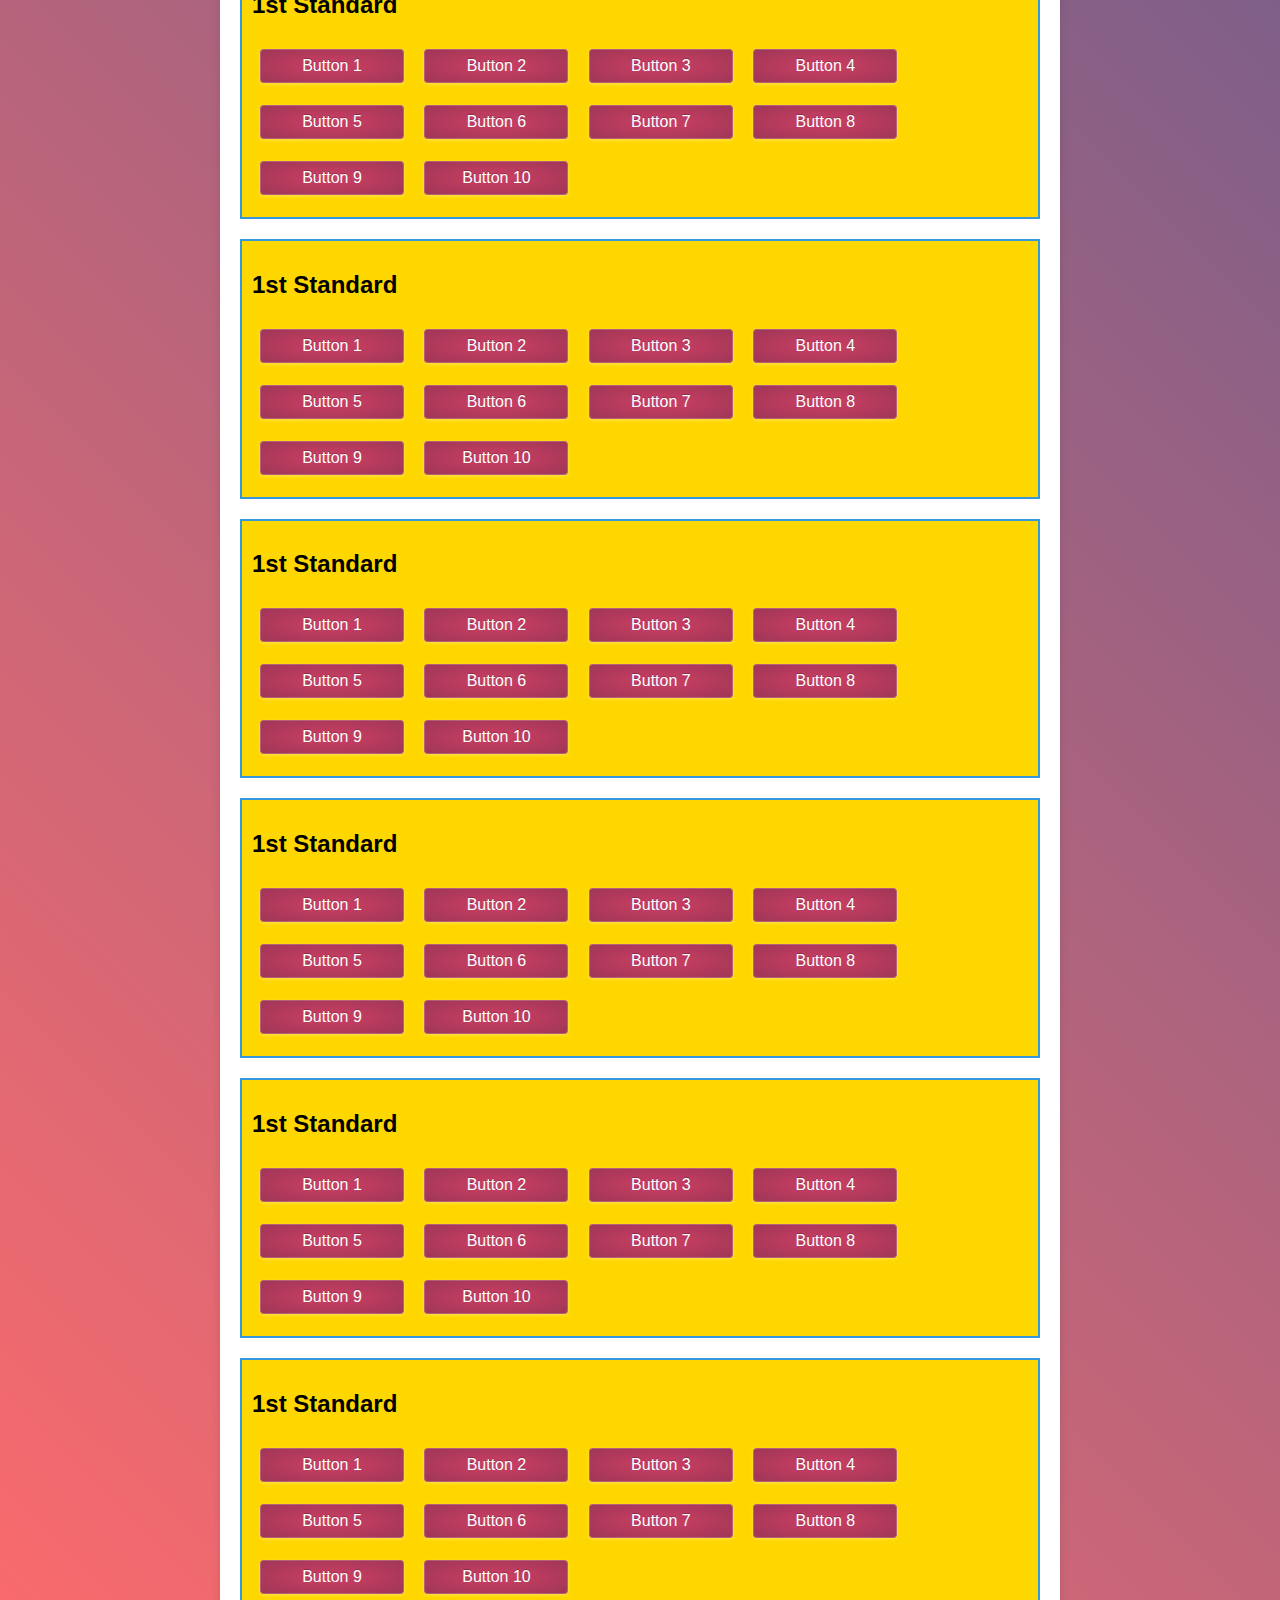
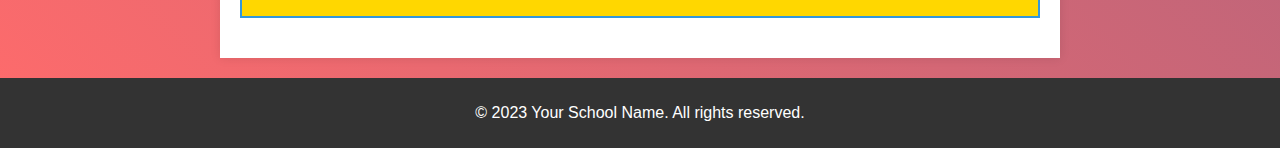
==== commit 9ce41ee9: "Update course.html" ====
--- a/course.html
+++ b/course.html
@@ -1,7 +1,7 @@
 <!DOCTYPE html>
 <html lang="en">
 <head>
-    <link rel="stylesheet" href="coursestyel.css">
+    <link rel="stylesheet" href="coursestyle.css">
     <meta charset="UTF-8">
     <meta name="viewport" content="width=device-width, initial-scale=1.0">
     <title>Course Section</title>
@@ -704,4 +704,4 @@
   window.addEventListener('load', hideLoadingAnimation);
     </script>
 </body>
-</html>+</html>
--- a/coursestyle.css
+++ b/coursestyle.css
@@ -0,0 +1,345 @@
+
+body {
+    font-family: Arial, sans-serif;
+    margin: 0;
+    padding: 0;
+    background-color: #f2f2f2;
+    background: linear-gradient(45deg, #FF6B6B, #3B5998);
+}
+
+header {
+    background: linear-gradient(45deg, #FF6B6B, #3B5998); /* Match the body gradient */
+    color: #fff;
+    text-align: center;
+    padding: 20px;
+}
+
+nav ul {
+    list-style-type: none;
+    margin: 0;
+    padding: 0;
+}
+
+nav ul li {
+    display: inline;
+    margin-right: 20px;
+}
+
+main {
+    max-width: 800px;
+    margin: 20px auto;
+    background-color: #fff;
+    padding: 20px;
+    box-shadow: 0 0 10px rgba(0, 0, 0, 0.1);
+}
+
+section {
+    border: 2px solid #3498db; /* Change to your desired border color */
+    padding: 10px;
+    margin-bottom: 20px;
+    cursor: pointer;
+    background-color: #FFD700; /* Add your desired background color */
+}
+
+section .button {
+    -webkit-appearance: none;
+    appearance: none;
+    position: relative;
+    border-width: 0;
+    padding: 0 8px 12px;
+    min-width: 10em;
+    box-sizing: border-box;
+    background: transparent;
+    font: inherit;
+    cursor: pointer;
+}
+
+section .button-top {
+    display: flex;
+    align-items: center;
+    justify-content: center;
+    position: relative;
+    z-index: 0;
+    padding: 8px 16px;
+    transform: translateY(0);
+    text-align: center;
+    color: #fff;
+    text-shadow: 0 -1px rgba(0, 0, 0, .25);
+    transition-property: transform;
+    transition-duration: .2s;
+    -webkit-user-select: none;
+    user-select: none;
+}
+
+section .button:active .button-top {
+    transform: translateY(6px);
+}
+
+section .button-top::after {
+    content: '';
+    position: absolute;
+    z-index: -1;
+    border-radius: 4px;
+    width: 100%;
+    height: 100%;
+    box-sizing: content-box;
+    background-image: radial-gradient(#cd3f64, #9d3656);
+    text-align: center;
+    color: #fff;
+    box-shadow: inset 0 0 0px 1px rgba(255, 255, 255, .2), 0 1px 2px 1px rgba(255, 255, 255, .2);
+    transition-property: border-radius, padding, width, transform;
+    transition-duration: .2s;
+}
+
+section .button:active .button-top::after {
+    border-radius: 6px;
+    padding: 0 2px;
+}
+
+section .button-bottom {
+    position: absolute;
+    z-index: -1;
+    bottom: 4px;
+    left: 4px;
+    border-radius: 8px / 16px 16px 8px 8px;
+    padding-top: 6px;
+    width: calc(100% - 8px);
+    height: calc(100% - 10px);
+    box-sizing: content-box;
+    background-color: #803;
+    background-image: radial-gradient(4px 8px at 4px calc(100% - 8px), rgba(255, 255, 255, .25), transparent), radial-gradient(4px 8px at calc(100% - 4px) calc(100% - 8px), rgba(255, 255, 255, .25), transparent), radial-gradient(16px at -4px 0, white, transparent), radial-gradient(16px at calc(100% + 4px) 0, white, transparent);
+    box-shadow: 0px 2px 3px 0px rgba(0, 0, 0, 0.5), inset 0 -1px 3px 3px rgba(0, 0, 0, .4);
+    transition-property: border-radius, padding-top;
+    transition-duration: .2s;
+}
+
+section .button:active .button-bottom {
+    border-radius: 10px 10px 8px 8px / 8px;
+    padding-top: 0;
+}
+button:hover{
+    transform: scale(1);
+}
+
+section .button-base {
+    position: absolute;
+    z-index: -2;
+    top: 4px;
+    left: 0;
+    border-radius: 12px;
+    width: 100%;
+    height: calc(100% - 4px);
+    background-color: rgba(0, 0, 0, .15);
+    box-shadow: 0 1px 1px 0 rgba(255, 255, 255, .75), inset 0 2px 2px rgba(0, 0, 0, .25);
+}
+
+footer {
+    text-align: center;
+    background: #333;
+    color: #fff;
+    padding: 10px 0;
+}
+
+/* Add button styles for the class sections */
+section .button {
+    margin-top: 10px;
+}
+#loading-animation {
+    position: fixed;
+    top: 0;
+    left: 0;
+    width: 100%;
+    height: 100%;
+    background: rgba(255, 255, 255, 0.8); /* Semi-transparent background overlay */
+    display: flex;
+    justify-content: center;
+    align-items: center;
+    z-index: 9999; /* Ensure it's on top of other content */
+  }
+  
+  /* Additional styles for the loading animation container if needed */
+  .pencil {
+    display: block;
+    width: 10em;
+    height: 10em;
+  }
+  
+  .pencil__body1,
+  .pencil__body2,
+  .pencil__body3,
+  .pencil__eraser,
+  .pencil__eraser-skew,
+  .pencil__point,
+  .pencil__rotate,
+  .pencil__stroke {
+    animation-duration: 3s;
+    animation-timing-function: linear;
+    animation-iteration-count: infinite;
+  }
+  
+  .pencil__body1,
+  .pencil__body2,
+  .pencil__body3 {
+    transform: rotate(-90deg);
+  }
+  
+  .pencil__body1 {
+    animation-name: pencilBody1;
+  }
+  
+  .pencil__body2 {
+    animation-name: pencilBody2;
+  }
+  
+  .pencil__body3 {
+    animation-name: pencilBody3;
+  }
+  
+  .pencil__eraser {
+    animation-name: pencilEraser;
+    transform: rotate(-90deg) translate(49px,0);
+  }
+  
+  .pencil__eraser-skew {
+    animation-name: pencilEraserSkew;
+    animation-timing-function: ease-in-out;
+  }
+  
+  .pencil__point {
+    animation-name: pencilPoint;
+    transform: rotate(-90deg) translate(49px,-30px);
+  }
+  
+  .pencil__rotate {
+    animation-name: pencilRotate;
+  }
+  
+  .pencil__stroke {
+    animation-name: pencilStroke;
+    transform: translate(100px,100px) rotate(-113deg);
+  }
+  
+  /* Animations */
+  @keyframes pencilBody1 {
+    from,
+      to {
+      stroke-dashoffset: 351.86;
+      transform: rotate(-90deg);
+    }
+  
+    50% {
+      stroke-dashoffset: 150.8;
+   /* 3/8 of diameter */
+      transform: rotate(-225deg);
+    }
+  }
+  
+  @keyframes pencilBody2 {
+    from,
+      to {
+      stroke-dashoffset: 406.84;
+      transform: rotate(-90deg);
+    }
+  
+    50% {
+      stroke-dashoffset: 174.36;
+      transform: rotate(-225deg);
+    }
+  }
+  
+  @keyframes pencilBody3 {
+    from,
+      to {
+      stroke-dashoffset: 296.88;
+      transform: rotate(-90deg);
+    }
+  
+    50% {
+      stroke-dashoffset: 127.23;
+      transform: rotate(-225deg);
+    }
+  }
+  
+  @keyframes pencilEraser {
+    from,
+      to {
+      transform: rotate(-45deg) translate(49px,0);
+    }
+  
+    50% {
+      transform: rotate(0deg) translate(49px,0);
+    }
+  }
+  
+  @keyframes pencilEraserSkew {
+    from,
+      32.5%,
+      67.5%,
+      to {
+      transform: skewX(0);
+    }
+  
+    35%,
+      65% {
+      transform: skewX(-4deg);
+    }
+  
+    37.5%, 
+      62.5% {
+      transform: skewX(8deg);
+    }
+  
+    40%,
+      45%,
+      50%,
+      55%,
+      60% {
+      transform: skewX(-15deg);
+    }
+  
+    42.5%,
+      47.5%,
+      52.5%,
+      57.5% {
+      transform: skewX(15deg);
+    }
+  }
+  
+  @keyframes pencilPoint {
+    from,
+      to {
+      transform: rotate(-90deg) translate(49px,-30px);
+    }
+  
+    50% {
+      transform: rotate(-225deg) translate(49px,-30px);
+    }
+  }
+  
+  @keyframes pencilRotate {
+    from {
+      transform: translate(100px,100px) rotate(0);
+    }
+  
+    to {
+      transform: translate(100px,100px) rotate(720deg);
+    }
+  }
+  
+  @keyframes pencilStroke {
+    from {
+      stroke-dashoffset: 439.82;
+      transform: translate(100px,100px) rotate(-113deg);
+    }
+  
+    50% {
+      stroke-dashoffset: 164.93;
+      transform: translate(100px,100px) rotate(-113deg);
+    }
+  
+    75%,
+      to {
+      stroke-dashoffset: 439.82;
+      transform: translate(100px,100px) rotate(112deg);
+    }
+  }  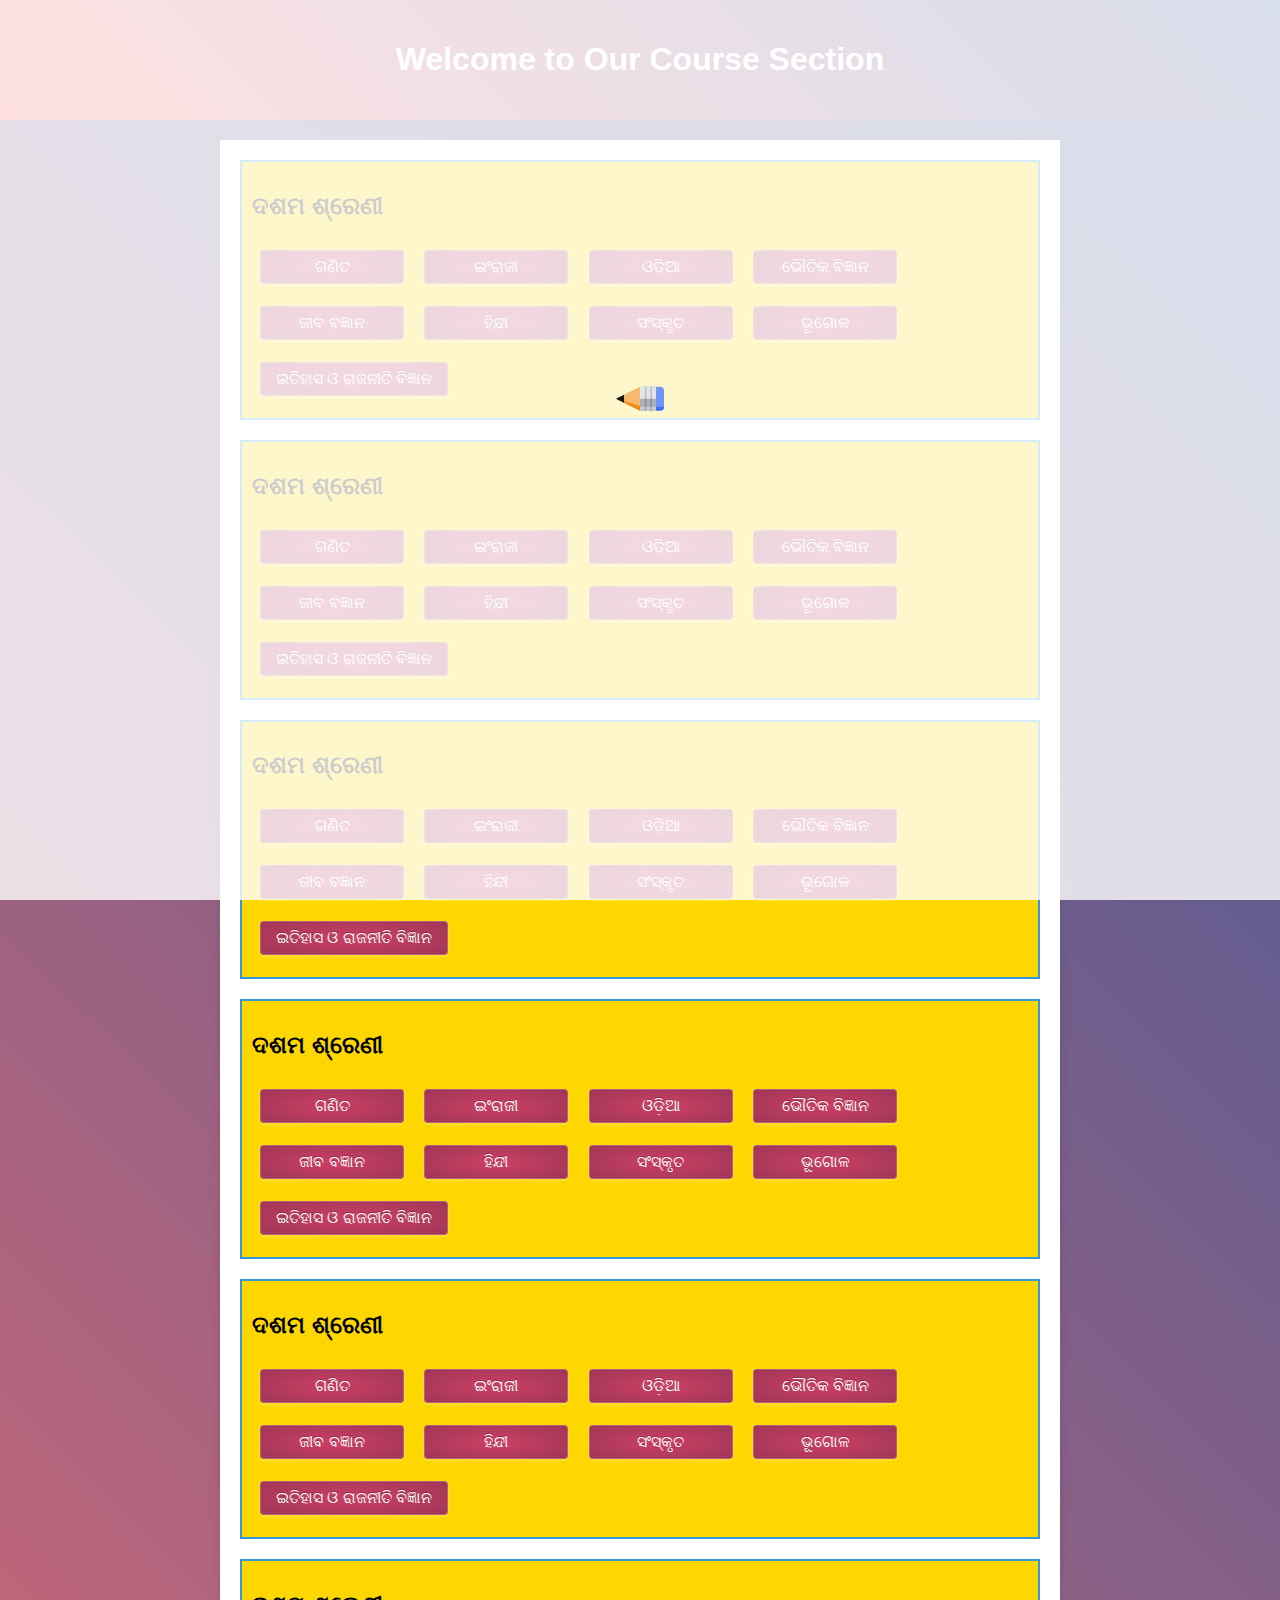
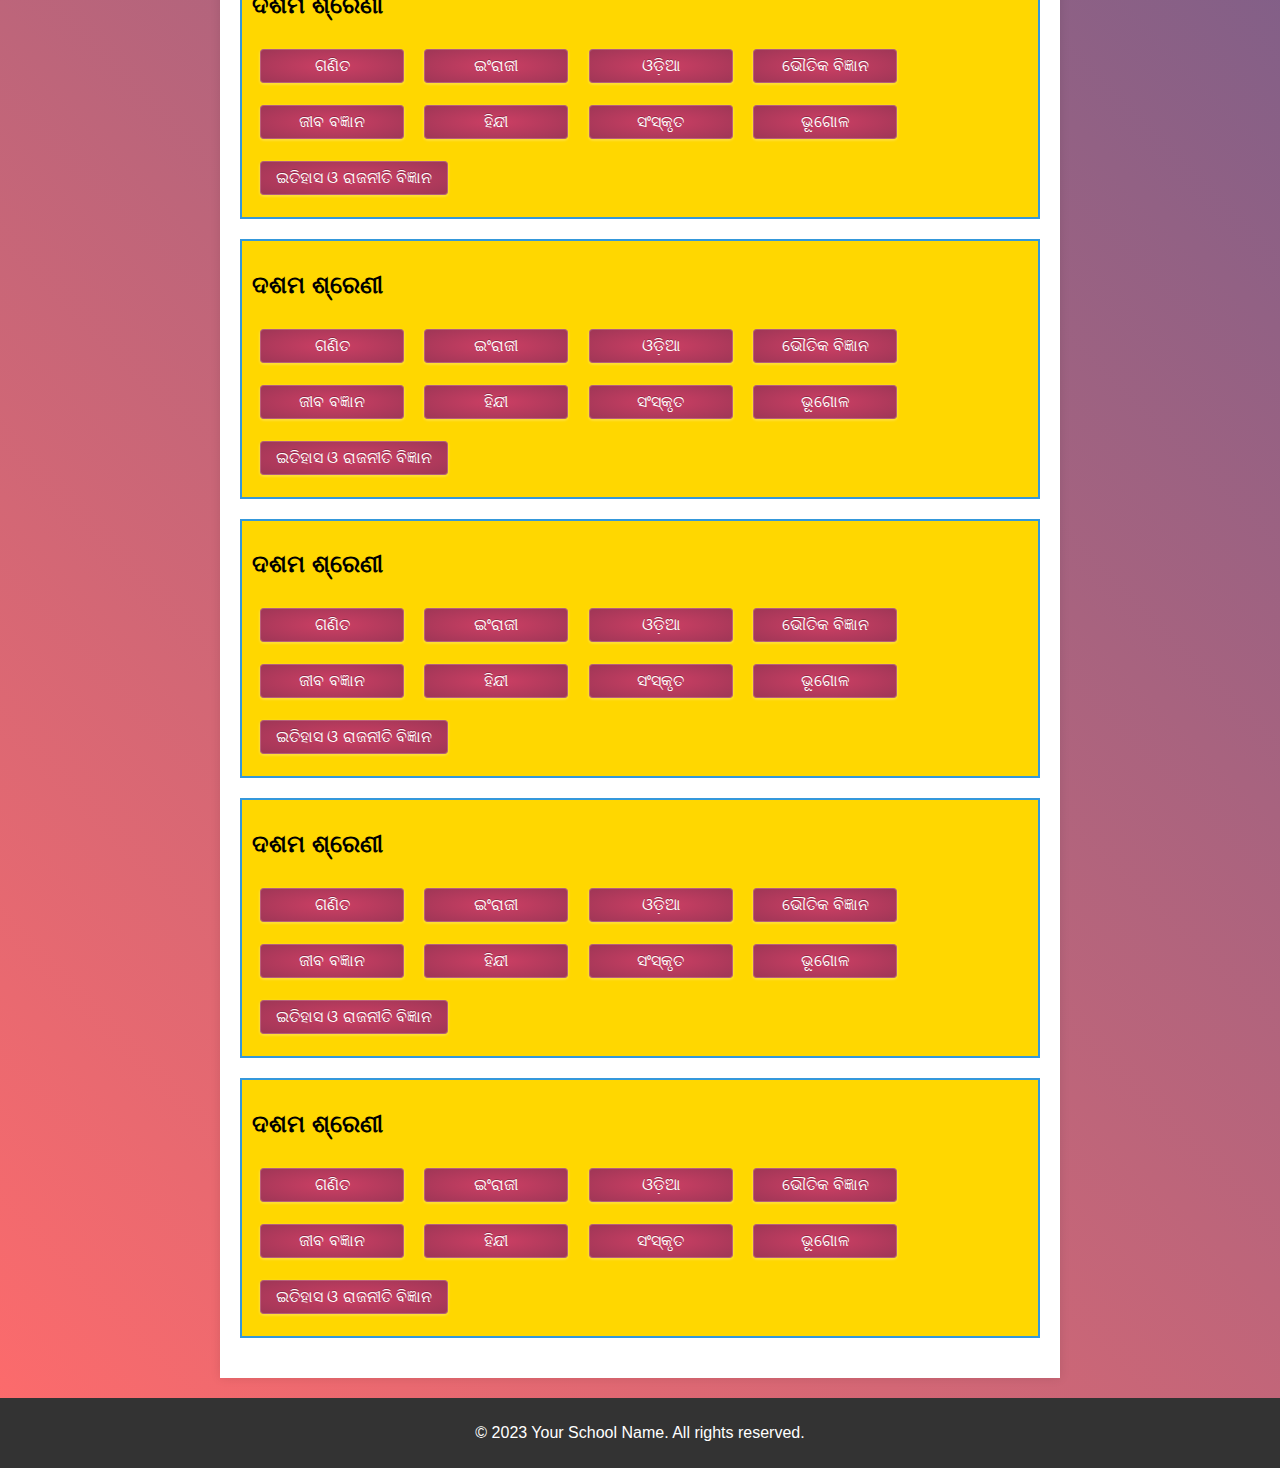
==== commit a0b4b73c: "changes are done" ====
--- a/course.html
+++ b/course.html
@@ -99,566 +99,497 @@
             </section>
             </div>
             </section>
-        <section id="class1">
-            <h2>1st Standard</h2>
-            <div class="button-container">
-                <!-- Add 10 buttons for 1st standard -->
-                <button type="button" class="button">
-                    <div class="button-top">Button 1</div>
-                    <div class="button-bottom"></div>
-                    <div class="button-base"></div>
-                </button>
-                <button type="button" class="button">
-                    <div class="button-top">Button 2</div>
-                    <div class="button-bottom"></div>
-                    <div class="button-base"></div>
-                </button>
-                <button type="button" class="button">
-                    <div class="button-top">Button 3</div>
-                    <div class="button-bottom"></div>
-                    <div class="button-base"></div>
-                </button>
-                <button type="button" class="button">
-                    <div class="button-top">Button 4</div>
-                    <div class="button-bottom"></div>
-                    <div class="button-base"></div>
-                </button>
-                <button type="button" class="button">
-                    <div class="button-top">Button 5</div>
-                    <div class="button-bottom"></div>
-                    <div class="button-base"></div>
-                </button>
-                <button type="button" class="button">
-                    <div class="button-top">Button 6</div>
-                    <div class="button-bottom"></div>
-                    <div class="button-base"></div>
-                </button>
-                <button type="button" class="button">
-                    <div class="button-top">Button 7</div>
-                    <div class="button-bottom"></div>
-                    <div class="button-base"></div>
-                </button>
-                <button type="button" class="button">
-                    <div class="button-top">Button 8</div>
-                    <div class="button-bottom"></div>
-                    <div class="button-base"></div>
-                </button>
-                <button type="button" class="button">
-                    <div class="button-top">Button 9</div>
-                    <div class="button-bottom"></div>
-                    <div class="button-base"></div>
-                </button>
-                <button type="button" class="button">
-                    <div class="button-top">Button 10</div>
-                    <div class="button-bottom"></div>
-                    <div class="button-base"></div>
-                </button>
-            </div>
-            </section>
-        <section id="class1">
-            <h2>1st Standard</h2>
-            <div class="button-container">
-                <!-- Add 10 buttons for 1st standard -->
-                <button type="button" class="button">
-                    <div class="button-top">Button 1</div>
-                    <div class="button-bottom"></div>
-                    <div class="button-base"></div>
-                </button>
-                <button type="button" class="button">
-                    <div class="button-top">Button 2</div>
-                    <div class="button-bottom"></div>
-                    <div class="button-base"></div>
-                </button>
-                <button type="button" class="button">
-                    <div class="button-top">Button 3</div>
-                    <div class="button-bottom"></div>
-                    <div class="button-base"></div>
-                </button>
-                <button type="button" class="button">
-                    <div class="button-top">Button 4</div>
-                    <div class="button-bottom"></div>
-                    <div class="button-base"></div>
-                </button>
-                <button type="button" class="button">
-                    <div class="button-top">Button 5</div>
-                    <div class="button-bottom"></div>
-                    <div class="button-base"></div>
-                </button>
-                <button type="button" class="button">
-                    <div class="button-top">Button 6</div>
-                    <div class="button-bottom"></div>
-                    <div class="button-base"></div>
-                </button>
-                <button type="button" class="button">
-                    <div class="button-top">Button 7</div>
-                    <div class="button-bottom"></div>
-                    <div class="button-base"></div>
-                </button>
-                <button type="button" class="button">
-                    <div class="button-top">Button 8</div>
-                    <div class="button-bottom"></div>
-                    <div class="button-base"></div>
-                </button>
-                <button type="button" class="button">
-                    <div class="button-top">Button 9</div>
-                    <div class="button-bottom"></div>
-                    <div class="button-base"></div>
-                </button>
-                <button type="button" class="button">
-                    <div class="button-top">Button 10</div>
-                    <div class="button-bottom"></div>
-                    <div class="button-base"></div>
-                </button>
-            </div>
-            </section>
-        <section id="class1">
-            <h2>1st Standard</h2>
-            <div class="button-container">
-                <!-- Add 10 buttons for 1st standard -->
-                <button type="button" class="button">
-                    <div class="button-top">Button 1</div>
-                    <div class="button-bottom"></div>
-                    <div class="button-base"></div>
-                </button>
-                <button type="button" class="button">
-                    <div class="button-top">Button 2</div>
-                    <div class="button-bottom"></div>
-                    <div class="button-base"></div>
-                </button>
-                <button type="button" class="button">
-                    <div class="button-top">Button 3</div>
-                    <div class="button-bottom"></div>
-                    <div class="button-base"></div>
-                </button>
-                <button type="button" class="button">
-                    <div class="button-top">Button 4</div>
-                    <div class="button-bottom"></div>
-                    <div class="button-base"></div>
-                </button>
-                <button type="button" class="button">
-                    <div class="button-top">Button 5</div>
-                    <div class="button-bottom"></div>
-                    <div class="button-base"></div>
-                </button>
-                <button type="button" class="button">
-                    <div class="button-top">Button 6</div>
-                    <div class="button-bottom"></div>
-                    <div class="button-base"></div>
-                </button>
-                <button type="button" class="button">
-                    <div class="button-top">Button 7</div>
-                    <div class="button-bottom"></div>
-                    <div class="button-base"></div>
-                </button>
-                <button type="button" class="button">
-                    <div class="button-top">Button 8</div>
-                    <div class="button-bottom"></div>
-                    <div class="button-base"></div>
-                </button>
-                <button type="button" class="button">
-                    <div class="button-top">Button 9</div>
-                    <div class="button-bottom"></div>
-                    <div class="button-base"></div>
-                </button>
-                <button type="button" class="button">
-                    <div class="button-top">Button 10</div>
-                    <div class="button-bottom"></div>
-                    <div class="button-base"></div>
-                </button>
-            </div>
-            </section>
-        <section id="class1">
-            <h2>1st Standard</h2>
-            <div class="button-container">
-                <!-- Add 10 buttons for 1st standard -->
-                <button type="button" class="button">
-                    <div class="button-top">Button 1</div>
-                    <div class="button-bottom"></div>
-                    <div class="button-base"></div>
-                </button>
-                <button type="button" class="button">
-                    <div class="button-top">Button 2</div>
-                    <div class="button-bottom"></div>
-                    <div class="button-base"></div>
-                </button>
-                <button type="button" class="button">
-                    <div class="button-top">Button 3</div>
-                    <div class="button-bottom"></div>
-                    <div class="button-base"></div>
-                </button>
-                <button type="button" class="button">
-                    <div class="button-top">Button 4</div>
-                    <div class="button-bottom"></div>
-                    <div class="button-base"></div>
-                </button>
-                <button type="button" class="button">
-                    <div class="button-top">Button 5</div>
-                    <div class="button-bottom"></div>
-                    <div class="button-base"></div>
-                </button>
-                <button type="button" class="button">
-                    <div class="button-top">Button 6</div>
-                    <div class="button-bottom"></div>
-                    <div class="button-base"></div>
-                </button>
-                <button type="button" class="button">
-                    <div class="button-top">Button 7</div>
-                    <div class="button-bottom"></div>
-                    <div class="button-base"></div>
-                </button>
-                <button type="button" class="button">
-                    <div class="button-top">Button 8</div>
-                    <div class="button-bottom"></div>
-                    <div class="button-base"></div>
-                </button>
-                <button type="button" class="button">
-                    <div class="button-top">Button 9</div>
-                    <div class="button-bottom"></div>
-                    <div class="button-base"></div>
-                </button>
-                <button type="button" class="button">
-                    <div class="button-top">Button 10</div>
-                    <div class="button-bottom"></div>
-                    <div class="button-base"></div>
-                </button>
-            </div>
-            </section>
-        <section id="class1">
-            <h2>1st Standard</h2>
-            <div class="button-container">
-                <!-- Add 10 buttons for 1st standard -->
-                <button type="button" class="button">
-                    <div class="button-top">Button 1</div>
-                    <div class="button-bottom"></div>
-                    <div class="button-base"></div>
-                </button>
-                <button type="button" class="button">
-                    <div class="button-top">Button 2</div>
-                    <div class="button-bottom"></div>
-                    <div class="button-base"></div>
-                </button>
-                <button type="button" class="button">
-                    <div class="button-top">Button 3</div>
-                    <div class="button-bottom"></div>
-                    <div class="button-base"></div>
-                </button>
-                <button type="button" class="button">
-                    <div class="button-top">Button 4</div>
-                    <div class="button-bottom"></div>
-                    <div class="button-base"></div>
-                </button>
-                <button type="button" class="button">
-                    <div class="button-top">Button 5</div>
-                    <div class="button-bottom"></div>
-                    <div class="button-base"></div>
-                </button>
-                <button type="button" class="button">
-                    <div class="button-top">Button 6</div>
-                    <div class="button-bottom"></div>
-                    <div class="button-base"></div>
-                </button>
-                <button type="button" class="button">
-                    <div class="button-top">Button 7</div>
-                    <div class="button-bottom"></div>
-                    <div class="button-base"></div>
-                </button>
-                <button type="button" class="button">
-                    <div class="button-top">Button 8</div>
-                    <div class="button-bottom"></div>
-                    <div class="button-base"></div>
-                </button>
-                <button type="button" class="button">
-                    <div class="button-top">Button 9</div>
-                    <div class="button-bottom"></div>
-                    <div class="button-base"></div>
-                </button>
-                <button type="button" class="button">
-                    <div class="button-top">Button 10</div>
-                    <div class="button-bottom"></div>
-                    <div class="button-base"></div>
-                </button>
-            </div>
-            </section>
-        <section id="class1">
-            <h2>1st Standard</h2>
-            <div class="button-container">
-                <!-- Add 10 buttons for 1st standard -->
-                <button type="button" class="button">
-                    <div class="button-top">Button 1</div>
-                    <div class="button-bottom"></div>
-                    <div class="button-base"></div>
-                </button>
-                <button type="button" class="button">
-                    <div class="button-top">Button 2</div>
-                    <div class="button-bottom"></div>
-                    <div class="button-base"></div>
-                </button>
-                <button type="button" class="button">
-                    <div class="button-top">Button 3</div>
-                    <div class="button-bottom"></div>
-                    <div class="button-base"></div>
-                </button>
-                <button type="button" class="button">
-                    <div class="button-top">Button 4</div>
-                    <div class="button-bottom"></div>
-                    <div class="button-base"></div>
-                </button>
-                <button type="button" class="button">
-                    <div class="button-top">Button 5</div>
-                    <div class="button-bottom"></div>
-                    <div class="button-base"></div>
-                </button>
-                <button type="button" class="button">
-                    <div class="button-top">Button 6</div>
-                    <div class="button-bottom"></div>
-                    <div class="button-base"></div>
-                </button>
-                <button type="button" class="button">
-                    <div class="button-top">Button 7</div>
-                    <div class="button-bottom"></div>
-                    <div class="button-base"></div>
-                </button>
-                <button type="button" class="button">
-                    <div class="button-top">Button 8</div>
-                    <div class="button-bottom"></div>
-                    <div class="button-base"></div>
-                </button>
-                <button type="button" class="button">
-                    <div class="button-top">Button 9</div>
-                    <div class="button-bottom"></div>
-                    <div class="button-base"></div>
-                </button>
-                <button type="button" class="button">
-                    <div class="button-top">Button 10</div>
-                    <div class="button-bottom"></div>
-                    <div class="button-base"></div>
-                </button>
-            </div>
-            </section>
-        <section id="class1">
-            <h2>1st Standard</h2>
-            <div class="button-container">
-                <!-- Add 10 buttons for 1st standard -->
-                <button type="button" class="button">
-                    <div class="button-top">Button 1</div>
-                    <div class="button-bottom"></div>
-                    <div class="button-base"></div>
-                </button>
-                <button type="button" class="button">
-                    <div class="button-top">Button 2</div>
-                    <div class="button-bottom"></div>
-                    <div class="button-base"></div>
-                </button>
-                <button type="button" class="button">
-                    <div class="button-top">Button 3</div>
-                    <div class="button-bottom"></div>
-                    <div class="button-base"></div>
-                </button>
-                <button type="button" class="button">
-                    <div class="button-top">Button 4</div>
-                    <div class="button-bottom"></div>
-                    <div class="button-base"></div>
-                </button>
-                <button type="button" class="button">
-                    <div class="button-top">Button 5</div>
-                    <div class="button-bottom"></div>
-                    <div class="button-base"></div>
-                </button>
-                <button type="button" class="button">
-                    <div class="button-top">Button 6</div>
-                    <div class="button-bottom"></div>
-                    <div class="button-base"></div>
-                </button>
-                <button type="button" class="button">
-                    <div class="button-top">Button 7</div>
-                    <div class="button-bottom"></div>
-                    <div class="button-base"></div>
-                </button>
-                <button type="button" class="button">
-                    <div class="button-top">Button 8</div>
-                    <div class="button-bottom"></div>
-                    <div class="button-base"></div>
-                </button>
-                <button type="button" class="button">
-                    <div class="button-top">Button 9</div>
-                    <div class="button-bottom"></div>
-                    <div class="button-base"></div>
-                </button>
-                <button type="button" class="button">
-                    <div class="button-top">Button 10</div>
-                    <div class="button-bottom"></div>
-                    <div class="button-base"></div>
-                </button>
-            </div>
-            </section>
-        <section id="class1">
-            <h2>1st Standard</h2>
-            <div class="button-container">
-                <!-- Add 10 buttons for 1st standard -->
-                <button type="button" class="button">
-                    <div class="button-top">Button 1</div>
-                    <div class="button-bottom"></div>
-                    <div class="button-base"></div>
-                </button>
-                <button type="button" class="button">
-                    <div class="button-top">Button 2</div>
-                    <div class="button-bottom"></div>
-                    <div class="button-base"></div>
-                </button>
-                <button type="button" class="button">
-                    <div class="button-top">Button 3</div>
-                    <div class="button-bottom"></div>
-                    <div class="button-base"></div>
-                </button>
-                <button type="button" class="button">
-                    <div class="button-top">Button 4</div>
-                    <div class="button-bottom"></div>
-                    <div class="button-base"></div>
-                </button>
-                <button type="button" class="button">
-                    <div class="button-top">Button 5</div>
-                    <div class="button-bottom"></div>
-                    <div class="button-base"></div>
-                </button>
-                <button type="button" class="button">
-                    <div class="button-top">Button 6</div>
-                    <div class="button-bottom"></div>
-                    <div class="button-base"></div>
-                </button>
-                <button type="button" class="button">
-                    <div class="button-top">Button 7</div>
-                    <div class="button-bottom"></div>
-                    <div class="button-base"></div>
-                </button>
-                <button type="button" class="button">
-                    <div class="button-top">Button 8</div>
-                    <div class="button-bottom"></div>
-                    <div class="button-base"></div>
-                </button>
-                <button type="button" class="button">
-                    <div class="button-top">Button 9</div>
-                    <div class="button-bottom"></div>
-                    <div class="button-base"></div>
-                </button>
-                <button type="button" class="button">
-                    <div class="button-top">Button 10</div>
-                    <div class="button-bottom"></div>
-                    <div class="button-base"></div>
-                </button>
-            </div>
-            </section>
-        <section id="class1">
-            <h2>1st Standard</h2>
-            <div class="button-container">
-                <!-- Add 10 buttons for 1st standard -->
-                <button type="button" class="button">
-                    <div class="button-top">Button 1</div>
-                    <div class="button-bottom"></div>
-                    <div class="button-base"></div>
-                </button>
-                <button type="button" class="button">
-                    <div class="button-top">Button 2</div>
-                    <div class="button-bottom"></div>
-                    <div class="button-base"></div>
-                </button>
-                <button type="button" class="button">
-                    <div class="button-top">Button 3</div>
-                    <div class="button-bottom"></div>
-                    <div class="button-base"></div>
-                </button>
-                <button type="button" class="button">
-                    <div class="button-top">Button 4</div>
-                    <div class="button-bottom"></div>
-                    <div class="button-base"></div>
-                </button>
-                <button type="button" class="button">
-                    <div class="button-top">Button 5</div>
-                    <div class="button-bottom"></div>
-                    <div class="button-base"></div>
-                </button>
-                <button type="button" class="button">
-                    <div class="button-top">Button 6</div>
-                    <div class="button-bottom"></div>
-                    <div class="button-base"></div>
-                </button>
-                <button type="button" class="button">
-                    <div class="button-top">Button 7</div>
-                    <div class="button-bottom"></div>
-                    <div class="button-base"></div>
-                </button>
-                <button type="button" class="button">
-                    <div class="button-top">Button 8</div>
-                    <div class="button-bottom"></div>
-                    <div class="button-base"></div>
-                </button>
-                <button type="button" class="button">
-                    <div class="button-top">Button 9</div>
-                    <div class="button-bottom"></div>
-                    <div class="button-base"></div>
-                </button>
-                <button type="button" class="button">
-                    <div class="button-top">Button 10</div>
-                    <div class="button-bottom"></div>
-                    <div class="button-base"></div>
-                </button>
-            </div>
-            </section>
-        <section id="class1">
-            <h2>1st Standard</h2>
-            <div class="button-container">
-                <!-- Add 10 buttons for 1st standard -->
-                <button type="button" class="button">
-                    <div class="button-top">Button 1</div>
-                    <div class="button-bottom"></div>
-                    <div class="button-base"></div>
-                </button>
-                <button type="button" class="button">
-                    <div class="button-top">Button 2</div>
-                    <div class="button-bottom"></div>
-                    <div class="button-base"></div>
-                </button>
-                <button type="button" class="button">
-                    <div class="button-top">Button 3</div>
-                    <div class="button-bottom"></div>
-                    <div class="button-base"></div>
-                </button>
-                <button type="button" class="button">
-                    <div class="button-top">Button 4</div>
-                    <div class="button-bottom"></div>
-                    <div class="button-base"></div>
-                </button>
-                <button type="button" class="button">
-                    <div class="button-top">Button 5</div>
-                    <div class="button-bottom"></div>
-                    <div class="button-base"></div>
-                </button>
-                <button type="button" class="button">
-                    <div class="button-top">Button 6</div>
-                    <div class="button-bottom"></div>
-                    <div class="button-base"></div>
-                </button>
-                <button type="button" class="button">
-                    <div class="button-top">Button 7</div>
-                    <div class="button-bottom"></div>
-                    <div class="button-base"></div>
-                </button>
-                <button type="button" class="button">
-                    <div class="button-top">Button 8</div>
-                    <div class="button-bottom"></div>
-                    <div class="button-base"></div>
-                </button>
-                <button type="button" class="button">
-                    <div class="button-top">Button 9</div>
-                    <div class="button-bottom"></div>
-                    <div class="button-base"></div>
-                </button>
-                <button type="button" class="button">
-                    <div class="button-top">Button 10</div>
-                    <div class="button-bottom"></div>
-                    <div class="button-base"></div>
-                </button>
-            </div>
-            </section>
+            <section id="class1">
+                <h2>ଦଶମ ଶ୍ରେଣୀ</h2>
+                <div class="button-container">
+                    <!-- Add 10 buttons for 1st standard -->
+                    <button type="button" class="button" onclick="window.location.href = 'https://youtu.be/3loPL19g28g?si=mEFjKXWgx6XScHbE'">
+                      
+                        <div class="button-top">ଗଣିତ</div>
+                        <div class="button-bottom"></div>
+                        <div class="button-base"></div>
+                    </button>
+                    <button type="button" class="button"  onclick="window.location.href ='https://youtube.com/playlist?list=PLJEfA7rw92vUZqBmNwz5TiUQy4Nbs6abx&si=3n9jQmv88Y4gWxq_'">
+                        <div class="button-top">ଇଂରାଜୀ</div>
+                        <div class="button-bottom"></div>
+                        <div class="button-base"></div>
+                    </button>
+                    <button type="button" class="button" onclick="window.location.href = 'https://youtu.be/m3xy60u47nk?si=YGL-tbFaCj_WZgY-'">
+                        <div class="button-top">ଓଡ଼ିଆ</div>
+                        <div class="button-bottom"></div>
+                        <div class="button-base"></div>
+                    </button>
+                    <button type="button" class="button"  onclick="window.location.href ='https://youtu.be/OUpIKKViZvg?si=-IcGOiZRi7d2ivna'">
+                        <div class="button-top">ଭୌତିକ ବିଜ୍ଞାନ</div>
+                        <div class="button-bottom"></div>
+                        <div class="button-base"></div>
+                    </button>
+                    <button type="button" class="button" onclick=" window.location.href = 'https://youtu.be/CYNXb7s3pIk?si=-Qchubg_bMY-rjpy'">
+                        <div class="button-top">ଜୀବ ବଜ୍ଞାନ</div>
+                        <div class="button-bottom"></div>
+                        <div class="button-base"></div>
+                    </button>
+                    <button type="button" class="button" onclick="window.location.href = 'https://youtu.be/2RAKnqcWIwU?si=i_C1BwgdPePpoMDa'">
+                        <div class="button-top">ହିନ୍ଦୀ</div>
+                        <div class="button-bottom"></div>
+                        <div class="button-base"></div>
+                    </button>
+                    <button type="button" class="button" onclick="window.location.href = 'https://youtu.be/vAwQ7NWOQMI?si=6FRWjMdSipxGqmrj'" >
+                        <div class="button-top">ସଂସ୍କୃତ</div>
+                        <div class="button-bottom"></div>
+                        <div class="button-base"></div>
+                    </button>
+                    <button type="button" class="button" onclick="window.location.href = 'https://youtu.be/8J2sjScCGDc?si=imE5kmsbQ8DmMlZ2'">
+                        <div class="button-top">ଭୂଗୋଳ</div>
+                        <div class="button-bottom"></div>
+                        <div class="button-base"></div>
+                    </button>
+                    <button type="button" class="button" onclick="window.localStorage.href = 'https://youtu.be/uRd9QzUaOxY?si=BXV6BJB1O_b681Ip'">
+                        <div class="button-top">ଇତିହାସ ଓ ରାଜନୀତି ବିଜ୍ଞାନ</div>
+                        <div class="button-bottom"></div>
+                        <div class="button-base"></div>
+                    </button>
+                </div>
+                </section>
+                </div>
+                </section>
+        
+            <section id="class1">
+                <h2>ଦଶମ ଶ୍ରେଣୀ</h2>
+                <div class="button-container">
+                    <!-- Add 10 buttons for 1st standard -->
+                    <button type="button" class="button" onclick="window.location.href = 'https://youtu.be/3loPL19g28g?si=mEFjKXWgx6XScHbE'">
+                      
+                        <div class="button-top">ଗଣିତ</div>
+                        <div class="button-bottom"></div>
+                        <div class="button-base"></div>
+                    </button>
+                    <button type="button" class="button"  onclick="window.location.href ='https://youtube.com/playlist?list=PLJEfA7rw92vUZqBmNwz5TiUQy4Nbs6abx&si=3n9jQmv88Y4gWxq_'">
+                        <div class="button-top">ଇଂରାଜୀ</div>
+                        <div class="button-bottom"></div>
+                        <div class="button-base"></div>
+                    </button>
+                    <button type="button" class="button" onclick="window.location.href = 'https://youtu.be/m3xy60u47nk?si=YGL-tbFaCj_WZgY-'">
+                        <div class="button-top">ଓଡ଼ିଆ</div>
+                        <div class="button-bottom"></div>
+                        <div class="button-base"></div>
+                    </button>
+                    <button type="button" class="button"  onclick="window.location.href ='https://youtu.be/OUpIKKViZvg?si=-IcGOiZRi7d2ivna'">
+                        <div class="button-top">ଭୌତିକ ବିଜ୍ଞାନ</div>
+                        <div class="button-bottom"></div>
+                        <div class="button-base"></div>
+                    </button>
+                    <button type="button" class="button" onclick=" window.location.href = 'https://youtu.be/CYNXb7s3pIk?si=-Qchubg_bMY-rjpy'">
+                        <div class="button-top">ଜୀବ ବଜ୍ଞାନ</div>
+                        <div class="button-bottom"></div>
+                        <div class="button-base"></div>
+                    </button>
+                    <button type="button" class="button" onclick="window.location.href = 'https://youtu.be/2RAKnqcWIwU?si=i_C1BwgdPePpoMDa'">
+                        <div class="button-top">ହିନ୍ଦୀ</div>
+                        <div class="button-bottom"></div>
+                        <div class="button-base"></div>
+                    </button>
+                    <button type="button" class="button" onclick="window.location.href = 'https://youtu.be/vAwQ7NWOQMI?si=6FRWjMdSipxGqmrj'" >
+                        <div class="button-top">ସଂସ୍କୃତ</div>
+                        <div class="button-bottom"></div>
+                        <div class="button-base"></div>
+                    </button>
+                    <button type="button" class="button" onclick="window.location.href = 'https://youtu.be/8J2sjScCGDc?si=imE5kmsbQ8DmMlZ2'">
+                        <div class="button-top">ଭୂଗୋଳ</div>
+                        <div class="button-bottom"></div>
+                        <div class="button-base"></div>
+                    </button>
+                    <button type="button" class="button" onclick="window.localStorage.href = 'https://youtu.be/uRd9QzUaOxY?si=BXV6BJB1O_b681Ip'">
+                        <div class="button-top">ଇତିହାସ ଓ ରାଜନୀତି ବିଜ୍ଞାନ</div>
+                        <div class="button-bottom"></div>
+                        <div class="button-base"></div>
+                    </button>
+                </div>
+                </section>
+                </div>
+                </section>
+        
+            <section id="class1">
+                <h2>ଦଶମ ଶ୍ରେଣୀ</h2>
+                <div class="button-container">
+                    <!-- Add 10 buttons for 1st standard -->
+                    <button type="button" class="button" onclick="window.location.href = 'https://youtu.be/3loPL19g28g?si=mEFjKXWgx6XScHbE'">
+                      
+                        <div class="button-top">ଗଣିତ</div>
+                        <div class="button-bottom"></div>
+                        <div class="button-base"></div>
+                    </button>
+                    <button type="button" class="button"  onclick="window.location.href ='https://youtube.com/playlist?list=PLJEfA7rw92vUZqBmNwz5TiUQy4Nbs6abx&si=3n9jQmv88Y4gWxq_'">
+                        <div class="button-top">ଇଂରାଜୀ</div>
+                        <div class="button-bottom"></div>
+                        <div class="button-base"></div>
+                    </button>
+                    <button type="button" class="button" onclick="window.location.href = 'https://youtu.be/m3xy60u47nk?si=YGL-tbFaCj_WZgY-'">
+                        <div class="button-top">ଓଡ଼ିଆ</div>
+                        <div class="button-bottom"></div>
+                        <div class="button-base"></div>
+                    </button>
+                    <button type="button" class="button"  onclick="window.location.href ='https://youtu.be/OUpIKKViZvg?si=-IcGOiZRi7d2ivna'">
+                        <div class="button-top">ଭୌତିକ ବିଜ୍ଞାନ</div>
+                        <div class="button-bottom"></div>
+                        <div class="button-base"></div>
+                    </button>
+                    <button type="button" class="button" onclick=" window.location.href = 'https://youtu.be/CYNXb7s3pIk?si=-Qchubg_bMY-rjpy'">
+                        <div class="button-top">ଜୀବ ବଜ୍ଞାନ</div>
+                        <div class="button-bottom"></div>
+                        <div class="button-base"></div>
+                    </button>
+                    <button type="button" class="button" onclick="window.location.href = 'https://youtu.be/2RAKnqcWIwU?si=i_C1BwgdPePpoMDa'">
+                        <div class="button-top">ହିନ୍ଦୀ</div>
+                        <div class="button-bottom"></div>
+                        <div class="button-base"></div>
+                    </button>
+                    <button type="button" class="button" onclick="window.location.href = 'https://youtu.be/vAwQ7NWOQMI?si=6FRWjMdSipxGqmrj'" >
+                        <div class="button-top">ସଂସ୍କୃତ</div>
+                        <div class="button-bottom"></div>
+                        <div class="button-base"></div>
+                    </button>
+                    <button type="button" class="button" onclick="window.location.href = 'https://youtu.be/8J2sjScCGDc?si=imE5kmsbQ8DmMlZ2'">
+                        <div class="button-top">ଭୂଗୋଳ</div>
+                        <div class="button-bottom"></div>
+                        <div class="button-base"></div>
+                    </button>
+                    <button type="button" class="button" onclick="window.localStorage.href = 'https://youtu.be/uRd9QzUaOxY?si=BXV6BJB1O_b681Ip'">
+                        <div class="button-top">ଇତିହାସ ଓ ରାଜନୀତି ବିଜ୍ଞାନ</div>
+                        <div class="button-bottom"></div>
+                        <div class="button-base"></div>
+                    </button>
+                </div>
+                </section>
+                </div>
+                </section>
+            <section id="class1">
+                <h2>ଦଶମ ଶ୍ରେଣୀ</h2>
+                <div class="button-container">
+                    <!-- Add 10 buttons for 1st standard -->
+                    <button type="button" class="button" onclick="window.location.href = 'https://youtu.be/3loPL19g28g?si=mEFjKXWgx6XScHbE'">
+                      
+                        <div class="button-top">ଗଣିତ</div>
+                        <div class="button-bottom"></div>
+                        <div class="button-base"></div>
+                    </button>
+                    <button type="button" class="button"  onclick="window.location.href ='https://youtube.com/playlist?list=PLJEfA7rw92vUZqBmNwz5TiUQy4Nbs6abx&si=3n9jQmv88Y4gWxq_'">
+                        <div class="button-top">ଇଂରାଜୀ</div>
+                        <div class="button-bottom"></div>
+                        <div class="button-base"></div>
+                    </button>
+                    <button type="button" class="button" onclick="window.location.href = 'https://youtu.be/m3xy60u47nk?si=YGL-tbFaCj_WZgY-'">
+                        <div class="button-top">ଓଡ଼ିଆ</div>
+                        <div class="button-bottom"></div>
+                        <div class="button-base"></div>
+                    </button>
+                    <button type="button" class="button"  onclick="window.location.href ='https://youtu.be/OUpIKKViZvg?si=-IcGOiZRi7d2ivna'">
+                        <div class="button-top">ଭୌତିକ ବିଜ୍ଞାନ</div>
+                        <div class="button-bottom"></div>
+                        <div class="button-base"></div>
+                    </button>
+                    <button type="button" class="button" onclick=" window.location.href = 'https://youtu.be/CYNXb7s3pIk?si=-Qchubg_bMY-rjpy'">
+                        <div class="button-top">ଜୀବ ବଜ୍ଞାନ</div>
+                        <div class="button-bottom"></div>
+                        <div class="button-base"></div>
+                    </button>
+                    <button type="button" class="button" onclick="window.location.href = 'https://youtu.be/2RAKnqcWIwU?si=i_C1BwgdPePpoMDa'">
+                        <div class="button-top">ହିନ୍ଦୀ</div>
+                        <div class="button-bottom"></div>
+                        <div class="button-base"></div>
+                    </button>
+                    <button type="button" class="button" onclick="window.location.href = 'https://youtu.be/vAwQ7NWOQMI?si=6FRWjMdSipxGqmrj'" >
+                        <div class="button-top">ସଂସ୍କୃତ</div>
+                        <div class="button-bottom"></div>
+                        <div class="button-base"></div>
+                    </button>
+                    <button type="button" class="button" onclick="window.location.href = 'https://youtu.be/8J2sjScCGDc?si=imE5kmsbQ8DmMlZ2'">
+                        <div class="button-top">ଭୂଗୋଳ</div>
+                        <div class="button-bottom"></div>
+                        <div class="button-base"></div>
+                    </button>
+                    <button type="button" class="button" onclick="window.localStorage.href = 'https://youtu.be/uRd9QzUaOxY?si=BXV6BJB1O_b681Ip'">
+                        <div class="button-top">ଇତିହାସ ଓ ରାଜନୀତି ବିଜ୍ଞାନ</div>
+                        <div class="button-bottom"></div>
+                        <div class="button-base"></div>
+                    </button>
+                </div>
+                </section>
+                </div>
+                </section>
+            <section id="class1">
+                <h2>ଦଶମ ଶ୍ରେଣୀ</h2>
+                <div class="button-container">
+                    <!-- Add 10 buttons for 1st standard -->
+                    <button type="button" class="button" onclick="window.location.href = 'https://youtu.be/3loPL19g28g?si=mEFjKXWgx6XScHbE'">
+                      
+                        <div class="button-top">ଗଣିତ</div>
+                        <div class="button-bottom"></div>
+                        <div class="button-base"></div>
+                    </button>
+                    <button type="button" class="button"  onclick="window.location.href ='https://youtube.com/playlist?list=PLJEfA7rw92vUZqBmNwz5TiUQy4Nbs6abx&si=3n9jQmv88Y4gWxq_'">
+                        <div class="button-top">ଇଂରାଜୀ</div>
+                        <div class="button-bottom"></div>
+                        <div class="button-base"></div>
+                    </button>
+                    <button type="button" class="button" onclick="window.location.href = 'https://youtu.be/m3xy60u47nk?si=YGL-tbFaCj_WZgY-'">
+                        <div class="button-top">ଓଡ଼ିଆ</div>
+                        <div class="button-bottom"></div>
+                        <div class="button-base"></div>
+                    </button>
+                    <button type="button" class="button"  onclick="window.location.href ='https://youtu.be/OUpIKKViZvg?si=-IcGOiZRi7d2ivna'">
+                        <div class="button-top">ଭୌତିକ ବିଜ୍ଞାନ</div>
+                        <div class="button-bottom"></div>
+                        <div class="button-base"></div>
+                    </button>
+                    <button type="button" class="button" onclick=" window.location.href = 'https://youtu.be/CYNXb7s3pIk?si=-Qchubg_bMY-rjpy'">
+                        <div class="button-top">ଜୀବ ବଜ୍ଞାନ</div>
+                        <div class="button-bottom"></div>
+                        <div class="button-base"></div>
+                    </button>
+                    <button type="button" class="button" onclick="window.location.href = 'https://youtu.be/2RAKnqcWIwU?si=i_C1BwgdPePpoMDa'">
+                        <div class="button-top">ହିନ୍ଦୀ</div>
+                        <div class="button-bottom"></div>
+                        <div class="button-base"></div>
+                    </button>
+                    <button type="button" class="button" onclick="window.location.href = 'https://youtu.be/vAwQ7NWOQMI?si=6FRWjMdSipxGqmrj'" >
+                        <div class="button-top">ସଂସ୍କୃତ</div>
+                        <div class="button-bottom"></div>
+                        <div class="button-base"></div>
+                    </button>
+                    <button type="button" class="button" onclick="window.location.href = 'https://youtu.be/8J2sjScCGDc?si=imE5kmsbQ8DmMlZ2'">
+                        <div class="button-top">ଭୂଗୋଳ</div>
+                        <div class="button-bottom"></div>
+                        <div class="button-base"></div>
+                    </button>
+                    <button type="button" class="button" onclick="window.localStorage.href = 'https://youtu.be/uRd9QzUaOxY?si=BXV6BJB1O_b681Ip'">
+                        <div class="button-top">ଇତିହାସ ଓ ରାଜନୀତି ବିଜ୍ଞାନ</div>
+                        <div class="button-bottom"></div>
+                        <div class="button-base"></div>
+                    </button>
+                </div>
+                </section>
+                </div>
+                </section>
+            <section id="class1">
+                <h2>ଦଶମ ଶ୍ରେଣୀ</h2>
+                <div class="button-container">
+                    <!-- Add 10 buttons for 1st standard -->
+                    <button type="button" class="button" onclick="window.location.href = 'https://youtu.be/3loPL19g28g?si=mEFjKXWgx6XScHbE'">
+                      
+                        <div class="button-top">ଗଣିତ</div>
+                        <div class="button-bottom"></div>
+                        <div class="button-base"></div>
+                    </button>
+                    <button type="button" class="button"  onclick="window.location.href ='https://youtube.com/playlist?list=PLJEfA7rw92vUZqBmNwz5TiUQy4Nbs6abx&si=3n9jQmv88Y4gWxq_'">
+                        <div class="button-top">ଇଂରାଜୀ</div>
+                        <div class="button-bottom"></div>
+                        <div class="button-base"></div>
+                    </button>
+                    <button type="button" class="button" onclick="window.location.href = 'https://youtu.be/m3xy60u47nk?si=YGL-tbFaCj_WZgY-'">
+                        <div class="button-top">ଓଡ଼ିଆ</div>
+                        <div class="button-bottom"></div>
+                        <div class="button-base"></div>
+                    </button>
+                    <button type="button" class="button"  onclick="window.location.href ='https://youtu.be/OUpIKKViZvg?si=-IcGOiZRi7d2ivna'">
+                        <div class="button-top">ଭୌତିକ ବିଜ୍ଞାନ</div>
+                        <div class="button-bottom"></div>
+                        <div class="button-base"></div>
+                    </button>
+                    <button type="button" class="button" onclick=" window.location.href = 'https://youtu.be/CYNXb7s3pIk?si=-Qchubg_bMY-rjpy'">
+                        <div class="button-top">ଜୀବ ବଜ୍ଞାନ</div>
+                        <div class="button-bottom"></div>
+                        <div class="button-base"></div>
+                    </button>
+                    <button type="button" class="button" onclick="window.location.href = 'https://youtu.be/2RAKnqcWIwU?si=i_C1BwgdPePpoMDa'">
+                        <div class="button-top">ହିନ୍ଦୀ</div>
+                        <div class="button-bottom"></div>
+                        <div class="button-base"></div>
+                    </button>
+                    <button type="button" class="button" onclick="window.location.href = 'https://youtu.be/vAwQ7NWOQMI?si=6FRWjMdSipxGqmrj'" >
+                        <div class="button-top">ସଂସ୍କୃତ</div>
+                        <div class="button-bottom"></div>
+                        <div class="button-base"></div>
+                    </button>
+                    <button type="button" class="button" onclick="window.location.href = 'https://youtu.be/8J2sjScCGDc?si=imE5kmsbQ8DmMlZ2'">
+                        <div class="button-top">ଭୂଗୋଳ</div>
+                        <div class="button-bottom"></div>
+                        <div class="button-base"></div>
+                    </button>
+                    <button type="button" class="button" onclick="window.localStorage.href = 'https://youtu.be/uRd9QzUaOxY?si=BXV6BJB1O_b681Ip'">
+                        <div class="button-top">ଇତିହାସ ଓ ରାଜନୀତି ବିଜ୍ଞାନ</div>
+                        <div class="button-bottom"></div>
+                        <div class="button-base"></div>
+                    </button>
+                </div>
+                </section>
+                </div>
+                </section>
+            <section id="class1">
+                <h2>ଦଶମ ଶ୍ରେଣୀ</h2>
+                <div class="button-container">
+                    <!-- Add 10 buttons for 1st standard -->
+                    <button type="button" class="button" onclick="window.location.href = 'https://youtu.be/3loPL19g28g?si=mEFjKXWgx6XScHbE'">
+                      
+                        <div class="button-top">ଗଣିତ</div>
+                        <div class="button-bottom"></div>
+                        <div class="button-base"></div>
+                    </button>
+                    <button type="button" class="button"  onclick="window.location.href ='https://youtube.com/playlist?list=PLJEfA7rw92vUZqBmNwz5TiUQy4Nbs6abx&si=3n9jQmv88Y4gWxq_'">
+                        <div class="button-top">ଇଂରାଜୀ</div>
+                        <div class="button-bottom"></div>
+                        <div class="button-base"></div>
+                    </button>
+                    <button type="button" class="button" onclick="window.location.href = 'https://youtu.be/m3xy60u47nk?si=YGL-tbFaCj_WZgY-'">
+                        <div class="button-top">ଓଡ଼ିଆ</div>
+                        <div class="button-bottom"></div>
+                        <div class="button-base"></div>
+                    </button>
+                    <button type="button" class="button"  onclick="window.location.href ='https://youtu.be/OUpIKKViZvg?si=-IcGOiZRi7d2ivna'">
+                        <div class="button-top">ଭୌତିକ ବିଜ୍ଞାନ</div>
+                        <div class="button-bottom"></div>
+                        <div class="button-base"></div>
+                    </button>
+                    <button type="button" class="button" onclick=" window.location.href = 'https://youtu.be/CYNXb7s3pIk?si=-Qchubg_bMY-rjpy'">
+                        <div class="button-top">ଜୀବ ବଜ୍ଞାନ</div>
+                        <div class="button-bottom"></div>
+                        <div class="button-base"></div>
+                    </button>
+                    <button type="button" class="button" onclick="window.location.href = 'https://youtu.be/2RAKnqcWIwU?si=i_C1BwgdPePpoMDa'">
+                        <div class="button-top">ହିନ୍ଦୀ</div>
+                        <div class="button-bottom"></div>
+                        <div class="button-base"></div>
+                    </button>
+                    <button type="button" class="button" onclick="window.location.href = 'https://youtu.be/vAwQ7NWOQMI?si=6FRWjMdSipxGqmrj'" >
+                        <div class="button-top">ସଂସ୍କୃତ</div>
+                        <div class="button-bottom"></div>
+                        <div class="button-base"></div>
+                    </button>
+                    <button type="button" class="button" onclick="window.location.href = 'https://youtu.be/8J2sjScCGDc?si=imE5kmsbQ8DmMlZ2'">
+                        <div class="button-top">ଭୂଗୋଳ</div>
+                        <div class="button-bottom"></div>
+                        <div class="button-base"></div>
+                    </button>
+                    <button type="button" class="button" onclick="window.localStorage.href = 'https://youtu.be/uRd9QzUaOxY?si=BXV6BJB1O_b681Ip'">
+                        <div class="button-top">ଇତିହାସ ଓ ରାଜନୀତି ବିଜ୍ଞାନ</div>
+                        <div class="button-bottom"></div>
+                        <div class="button-base"></div>
+                    </button>
+                </div>
+                </section>
+                </div>
+                </section>
+        
+            <section id="class1">
+                <h2>ଦଶମ ଶ୍ରେଣୀ</h2>
+                <div class="button-container">
+                    <!-- Add 10 buttons for 1st standard -->
+                    <button type="button" class="button" onclick="window.location.href = 'https://youtu.be/3loPL19g28g?si=mEFjKXWgx6XScHbE'">
+                      
+                        <div class="button-top">ଗଣିତ</div>
+                        <div class="button-bottom"></div>
+                        <div class="button-base"></div>
+                    </button>
+                    <button type="button" class="button"  onclick="window.location.href ='https://youtube.com/playlist?list=PLJEfA7rw92vUZqBmNwz5TiUQy4Nbs6abx&si=3n9jQmv88Y4gWxq_'">
+                        <div class="button-top">ଇଂରାଜୀ</div>
+                        <div class="button-bottom"></div>
+                        <div class="button-base"></div>
+                    </button>
+                    <button type="button" class="button" onclick="window.location.href = 'https://youtu.be/m3xy60u47nk?si=YGL-tbFaCj_WZgY-'">
+                        <div class="button-top">ଓଡ଼ିଆ</div>
+                        <div class="button-bottom"></div>
+                        <div class="button-base"></div>
+                    </button>
+                    <button type="button" class="button"  onclick="window.location.href ='https://youtu.be/OUpIKKViZvg?si=-IcGOiZRi7d2ivna'">
+                        <div class="button-top">ଭୌତିକ ବିଜ୍ଞାନ</div>
+                        <div class="button-bottom"></div>
+                        <div class="button-base"></div>
+                    </button>
+                    <button type="button" class="button" onclick=" window.location.href = 'https://youtu.be/CYNXb7s3pIk?si=-Qchubg_bMY-rjpy'">
+                        <div class="button-top">ଜୀବ ବଜ୍ଞାନ</div>
+                        <div class="button-bottom"></div>
+                        <div class="button-base"></div>
+                    </button>
+                    <button type="button" class="button" onclick="window.location.href = 'https://youtu.be/2RAKnqcWIwU?si=i_C1BwgdPePpoMDa'">
+                        <div class="button-top">ହିନ୍ଦୀ</div>
+                        <div class="button-bottom"></div>
+                        <div class="button-base"></div>
+                    </button>
+                    <button type="button" class="button" onclick="window.location.href = 'https://youtu.be/vAwQ7NWOQMI?si=6FRWjMdSipxGqmrj'" >
+                        <div class="button-top">ସଂସ୍କୃତ</div>
+                        <div class="button-bottom"></div>
+                        <div class="button-base"></div>
+                    </button>
+                    <button type="button" class="button" onclick="window.location.href = 'https://youtu.be/8J2sjScCGDc?si=imE5kmsbQ8DmMlZ2'">
+                        <div class="button-top">ଭୂଗୋଳ</div>
+                        <div class="button-bottom"></div>
+                        <div class="button-base"></div>
+                    </button>
+                    <button type="button" class="button" onclick="window.localStorage.href = 'https://youtu.be/uRd9QzUaOxY?si=BXV6BJB1O_b681Ip'">
+                        <div class="button-top">ଇତିହାସ ଓ ରାଜନୀତି ବିଜ୍ଞାନ</div>
+                        <div class="button-bottom"></div>
+                        <div class="button-base"></div>
+                    </button>
+                </div>
+                </section>
+                </div>
+                </section>
+        
+            <section id="class1">
+                <h2>ଦଶମ ଶ୍ରେଣୀ</h2>
+                <div class="button-container">
+                    <!-- Add 10 buttons for 1st standard -->
+                    <button type="button" class="button" onclick="window.location.href = 'https://youtu.be/3loPL19g28g?si=mEFjKXWgx6XScHbE'">
+                      
+                        <div class="button-top">ଗଣିତ</div>
+                        <div class="button-bottom"></div>
+                        <div class="button-base"></div>
+                    </button>
+                    <button type="button" class="button"  onclick="window.location.href ='https://youtube.com/playlist?list=PLJEfA7rw92vUZqBmNwz5TiUQy4Nbs6abx&si=3n9jQmv88Y4gWxq_'">
+                        <div class="button-top">ଇଂରାଜୀ</div>
+                        <div class="button-bottom"></div>
+                        <div class="button-base"></div>
+                    </button>
+                    <button type="button" class="button" onclick="window.location.href = 'https://youtu.be/m3xy60u47nk?si=YGL-tbFaCj_WZgY-'">
+                        <div class="button-top">ଓଡ଼ିଆ</div>
+                        <div class="button-bottom"></div>
+                        <div class="button-base"></div>
+                    </button>
+                    <button type="button" class="button"  onclick="window.location.href ='https://youtu.be/OUpIKKViZvg?si=-IcGOiZRi7d2ivna'">
+                        <div class="button-top">ଭୌତିକ ବିଜ୍ଞାନ</div>
+                        <div class="button-bottom"></div>
+                        <div class="button-base"></div>
+                    </button>
+                    <button type="button" class="button" onclick=" window.location.href = 'https://youtu.be/CYNXb7s3pIk?si=-Qchubg_bMY-rjpy'">
+                        <div class="button-top">ଜୀବ ବଜ୍ଞାନ</div>
+                        <div class="button-bottom"></div>
+                        <div class="button-base"></div>
+                    </button>
+                    <button type="button" class="button" onclick="window.location.href = 'https://youtu.be/2RAKnqcWIwU?si=i_C1BwgdPePpoMDa'">
+                        <div class="button-top">ହିନ୍ଦୀ</div>
+                        <div class="button-bottom"></div>
+                        <div class="button-base"></div>
+                    </button>
+                    <button type="button" class="button" onclick="window.location.href = 'https://youtu.be/vAwQ7NWOQMI?si=6FRWjMdSipxGqmrj'" >
+                        <div class="button-top">ସଂସ୍କୃତ</div>
+                        <div class="button-bottom"></div>
+                        <div class="button-base"></div>
+                    </button>
+                    <button type="button" class="button" onclick="window.location.href = 'https://youtu.be/8J2sjScCGDc?si=imE5kmsbQ8DmMlZ2'">
+                        <div class="button-top">ଭୂଗୋଳ</div>
+                        <div class="button-bottom"></div>
+                        <div class="button-base"></div>
+                    </button>
+                    <button type="button" class="button" onclick="window.localStorage.href = 'https://youtu.be/uRd9QzUaOxY?si=BXV6BJB1O_b681Ip'">
+                        <div class="button-top">ଇତିହାସ ଓ ରାଜନୀତି ବିଜ୍ଞାନ</div>
+                        <div class="button-bottom"></div>
+                        <div class="button-base"></div>
+                    </button>
+                </div>
+                </section>
+                </div>
+                </section>
+        
 
     </main>
 
@@ -704,4 +635,4 @@
   window.addEventListener('load', hideLoadingAnimation);
     </script>
 </body>
-</html>
+</html>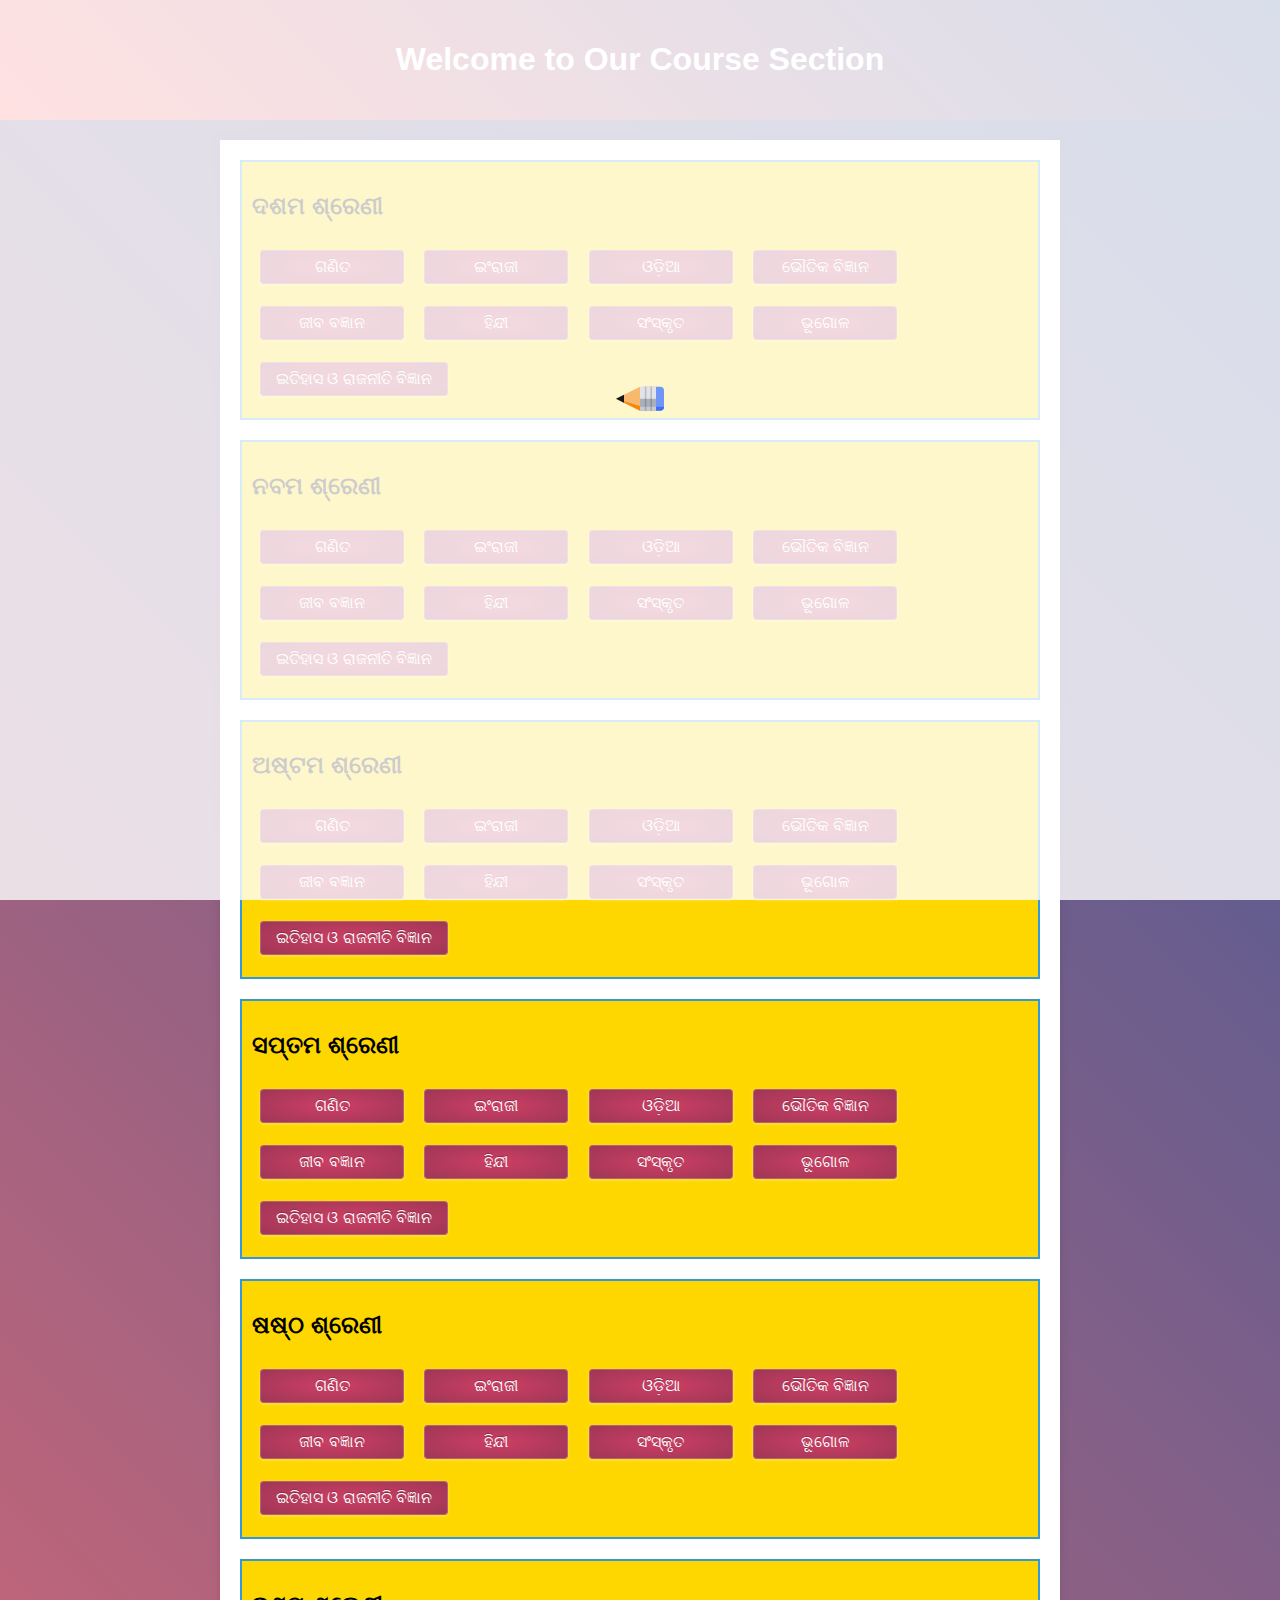
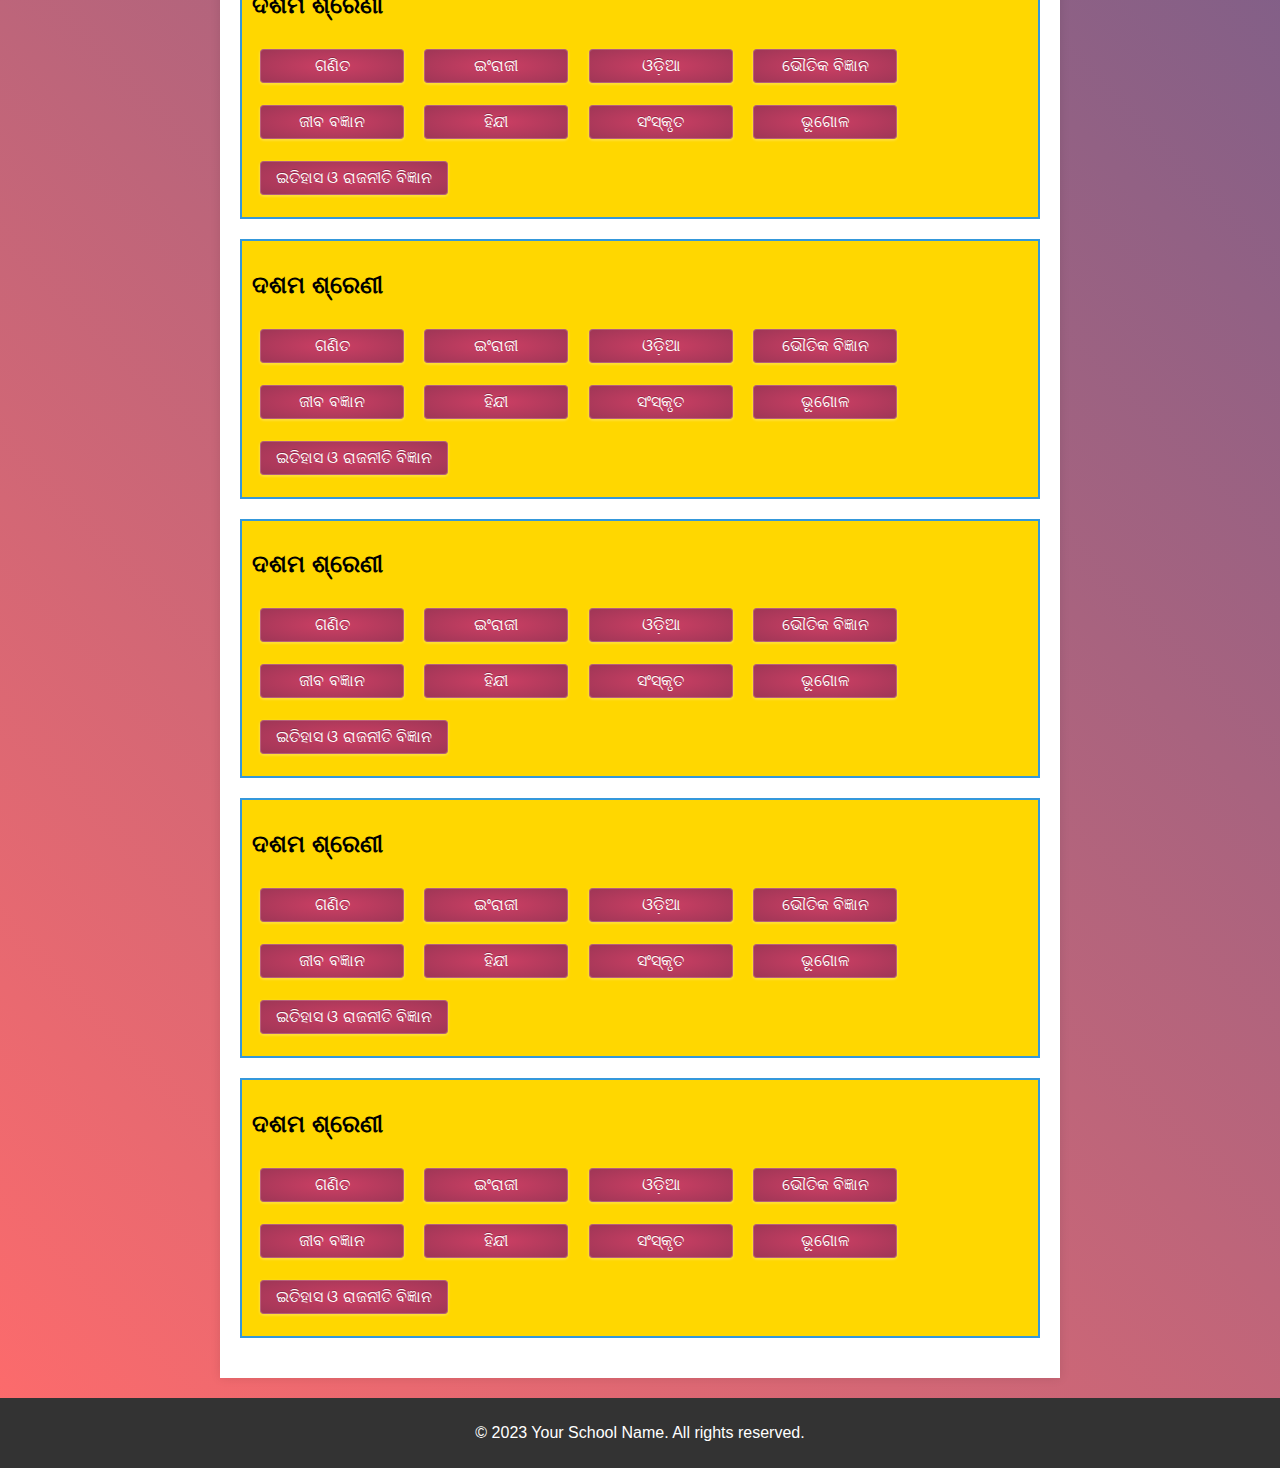
==== commit 2ee0ff40: "commit" ====
--- a/course.html
+++ b/course.html
@@ -100,7 +100,7 @@
             </div>
             </section>
             <section id="class1">
-                <h2>ଦଶମ ଶ୍ରେଣୀ</h2>
+                <h2>ନବମ ଶ୍ରେଣୀ</h2>
                 <div class="button-container">
                     <!-- Add 10 buttons for 1st standard -->
                     <button type="button" class="button" onclick="window.location.href = 'https://youtu.be/3loPL19g28g?si=mEFjKXWgx6XScHbE'">
@@ -155,7 +155,7 @@
                 </section>
         
             <section id="class1">
-                <h2>ଦଶମ ଶ୍ରେଣୀ</h2>
+                <h2>ଅଷ୍ଟମ ଶ୍ରେଣୀ</h2>
                 <div class="button-container">
                     <!-- Add 10 buttons for 1st standard -->
                     <button type="button" class="button" onclick="window.location.href = 'https://youtu.be/3loPL19g28g?si=mEFjKXWgx6XScHbE'">
@@ -210,61 +210,61 @@
                 </section>
         
             <section id="class1">
-                <h2>ଦଶମ ଶ୍ରେଣୀ</h2>
-                <div class="button-container">
-                    <!-- Add 10 buttons for 1st standard -->
-                    <button type="button" class="button" onclick="window.location.href = 'https://youtu.be/3loPL19g28g?si=mEFjKXWgx6XScHbE'">
-                      
-                        <div class="button-top">ଗଣିତ</div>
-                        <div class="button-bottom"></div>
-                        <div class="button-base"></div>
-                    </button>
-                    <button type="button" class="button"  onclick="window.location.href ='https://youtube.com/playlist?list=PLJEfA7rw92vUZqBmNwz5TiUQy4Nbs6abx&si=3n9jQmv88Y4gWxq_'">
-                        <div class="button-top">ଇଂରାଜୀ</div>
-                        <div class="button-bottom"></div>
-                        <div class="button-base"></div>
-                    </button>
-                    <button type="button" class="button" onclick="window.location.href = 'https://youtu.be/m3xy60u47nk?si=YGL-tbFaCj_WZgY-'">
-                        <div class="button-top">ଓଡ଼ିଆ</div>
-                        <div class="button-bottom"></div>
-                        <div class="button-base"></div>
-                    </button>
-                    <button type="button" class="button"  onclick="window.location.href ='https://youtu.be/OUpIKKViZvg?si=-IcGOiZRi7d2ivna'">
-                        <div class="button-top">ଭୌତିକ ବିଜ୍ଞାନ</div>
-                        <div class="button-bottom"></div>
-                        <div class="button-base"></div>
-                    </button>
-                    <button type="button" class="button" onclick=" window.location.href = 'https://youtu.be/CYNXb7s3pIk?si=-Qchubg_bMY-rjpy'">
-                        <div class="button-top">ଜୀବ ବଜ୍ଞାନ</div>
-                        <div class="button-bottom"></div>
-                        <div class="button-base"></div>
-                    </button>
-                    <button type="button" class="button" onclick="window.location.href = 'https://youtu.be/2RAKnqcWIwU?si=i_C1BwgdPePpoMDa'">
-                        <div class="button-top">ହିନ୍ଦୀ</div>
-                        <div class="button-bottom"></div>
-                        <div class="button-base"></div>
-                    </button>
-                    <button type="button" class="button" onclick="window.location.href = 'https://youtu.be/vAwQ7NWOQMI?si=6FRWjMdSipxGqmrj'" >
-                        <div class="button-top">ସଂସ୍କୃତ</div>
-                        <div class="button-bottom"></div>
-                        <div class="button-base"></div>
-                    </button>
-                    <button type="button" class="button" onclick="window.location.href = 'https://youtu.be/8J2sjScCGDc?si=imE5kmsbQ8DmMlZ2'">
-                        <div class="button-top">ଭୂଗୋଳ</div>
-                        <div class="button-bottom"></div>
-                        <div class="button-base"></div>
-                    </button>
-                    <button type="button" class="button" onclick="window.localStorage.href = 'https://youtu.be/uRd9QzUaOxY?si=BXV6BJB1O_b681Ip'">
-                        <div class="button-top">ଇତିହାସ ଓ ରାଜନୀତି ବିଜ୍ଞାନ</div>
-                        <div class="button-bottom"></div>
-                        <div class="button-base"></div>
-                    </button>
-                </div>
-                </section>
-                </div>
-                </section>
-            <section id="class1">
-                <h2>ଦଶମ ଶ୍ରେଣୀ</h2>
+                <h2>ସପ୍ତମ ଶ୍ରେଣୀ</h2>
+                <div class="button-container">
+                    <!-- Add 10 buttons for 1st standard -->
+                    <button type="button" class="button" onclick="window.location.href = 'https://youtu.be/3loPL19g28g?si=mEFjKXWgx6XScHbE'">
+                      
+                        <div class="button-top">ଗଣିତ</div>
+                        <div class="button-bottom"></div>
+                        <div class="button-base"></div>
+                    </button>
+                    <button type="button" class="button"  onclick="window.location.href ='https://youtube.com/playlist?list=PLJEfA7rw92vUZqBmNwz5TiUQy4Nbs6abx&si=3n9jQmv88Y4gWxq_'">
+                        <div class="button-top">ଇଂରାଜୀ</div>
+                        <div class="button-bottom"></div>
+                        <div class="button-base"></div>
+                    </button>
+                    <button type="button" class="button" onclick="window.location.href = 'https://youtu.be/m3xy60u47nk?si=YGL-tbFaCj_WZgY-'">
+                        <div class="button-top">ଓଡ଼ିଆ</div>
+                        <div class="button-bottom"></div>
+                        <div class="button-base"></div>
+                    </button>
+                    <button type="button" class="button"  onclick="window.location.href ='https://youtu.be/OUpIKKViZvg?si=-IcGOiZRi7d2ivna'">
+                        <div class="button-top">ଭୌତିକ ବିଜ୍ଞାନ</div>
+                        <div class="button-bottom"></div>
+                        <div class="button-base"></div>
+                    </button>
+                    <button type="button" class="button" onclick=" window.location.href = 'https://youtu.be/CYNXb7s3pIk?si=-Qchubg_bMY-rjpy'">
+                        <div class="button-top">ଜୀବ ବଜ୍ଞାନ</div>
+                        <div class="button-bottom"></div>
+                        <div class="button-base"></div>
+                    </button>
+                    <button type="button" class="button" onclick="window.location.href = 'https://youtu.be/2RAKnqcWIwU?si=i_C1BwgdPePpoMDa'">
+                        <div class="button-top">ହିନ୍ଦୀ</div>
+                        <div class="button-bottom"></div>
+                        <div class="button-base"></div>
+                    </button>
+                    <button type="button" class="button" onclick="window.location.href = 'https://youtu.be/vAwQ7NWOQMI?si=6FRWjMdSipxGqmrj'" >
+                        <div class="button-top">ସଂସ୍କୃତ</div>
+                        <div class="button-bottom"></div>
+                        <div class="button-base"></div>
+                    </button>
+                    <button type="button" class="button" onclick="window.location.href = 'https://youtu.be/8J2sjScCGDc?si=imE5kmsbQ8DmMlZ2'">
+                        <div class="button-top">ଭୂଗୋଳ</div>
+                        <div class="button-bottom"></div>
+                        <div class="button-base"></div>
+                    </button>
+                    <button type="button" class="button" onclick="window.localStorage.href = 'https://youtu.be/uRd9QzUaOxY?si=BXV6BJB1O_b681Ip'">
+                        <div class="button-top">ଇତିହାସ ଓ ରାଜନୀତି ବିଜ୍ଞାନ</div>
+                        <div class="button-bottom"></div>
+                        <div class="button-base"></div>
+                    </button>
+                </div>
+                </section>
+                </div>
+                </section>
+            <section id="class1">
+                <h2>ଷଷ୍ଠ ଶ୍ରେଣୀ</h2>
                 <div class="button-container">
                     <!-- Add 10 buttons for 1st standard -->
                     <button type="button" class="button" onclick="window.location.href = 'https://youtu.be/3loPL19g28g?si=mEFjKXWgx6XScHbE'">
@@ -635,4 +635,4 @@
   window.addEventListener('load', hideLoadingAnimation);
     </script>
 </body>
-</html>+</html>
